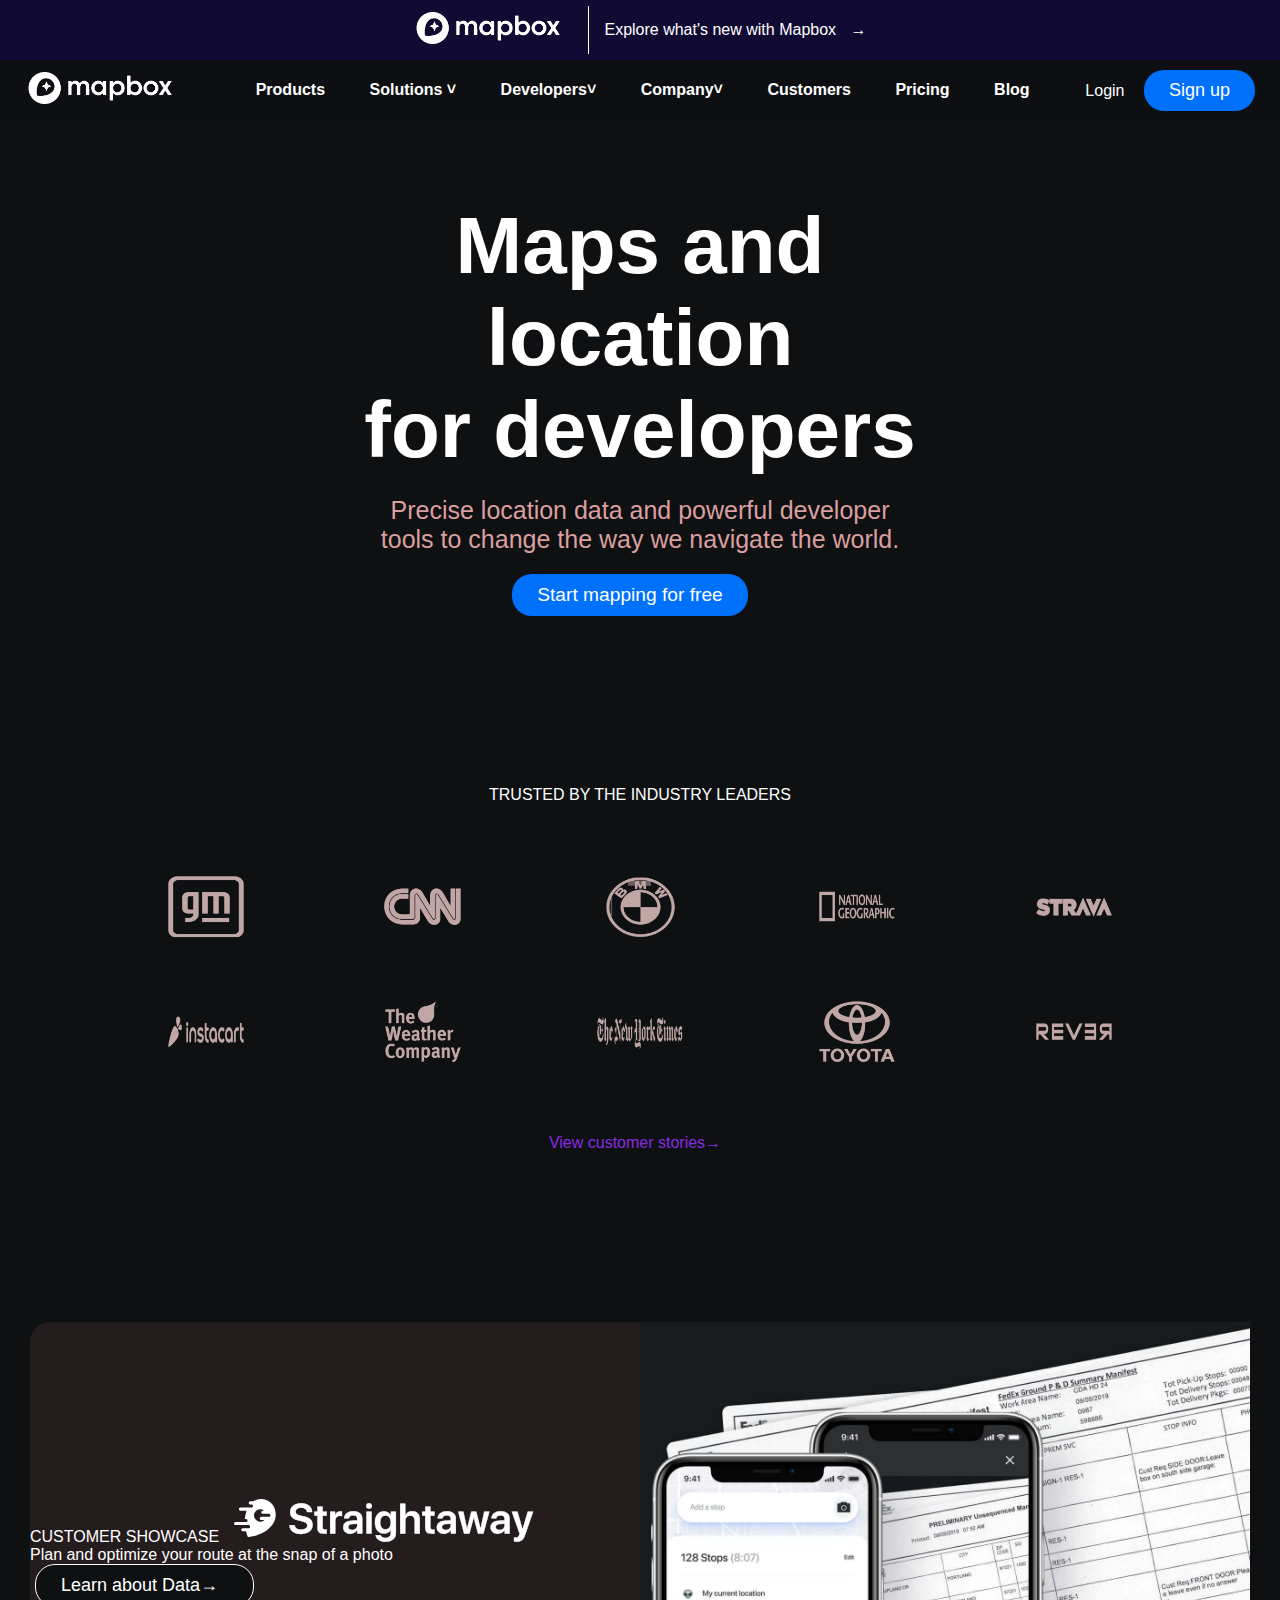
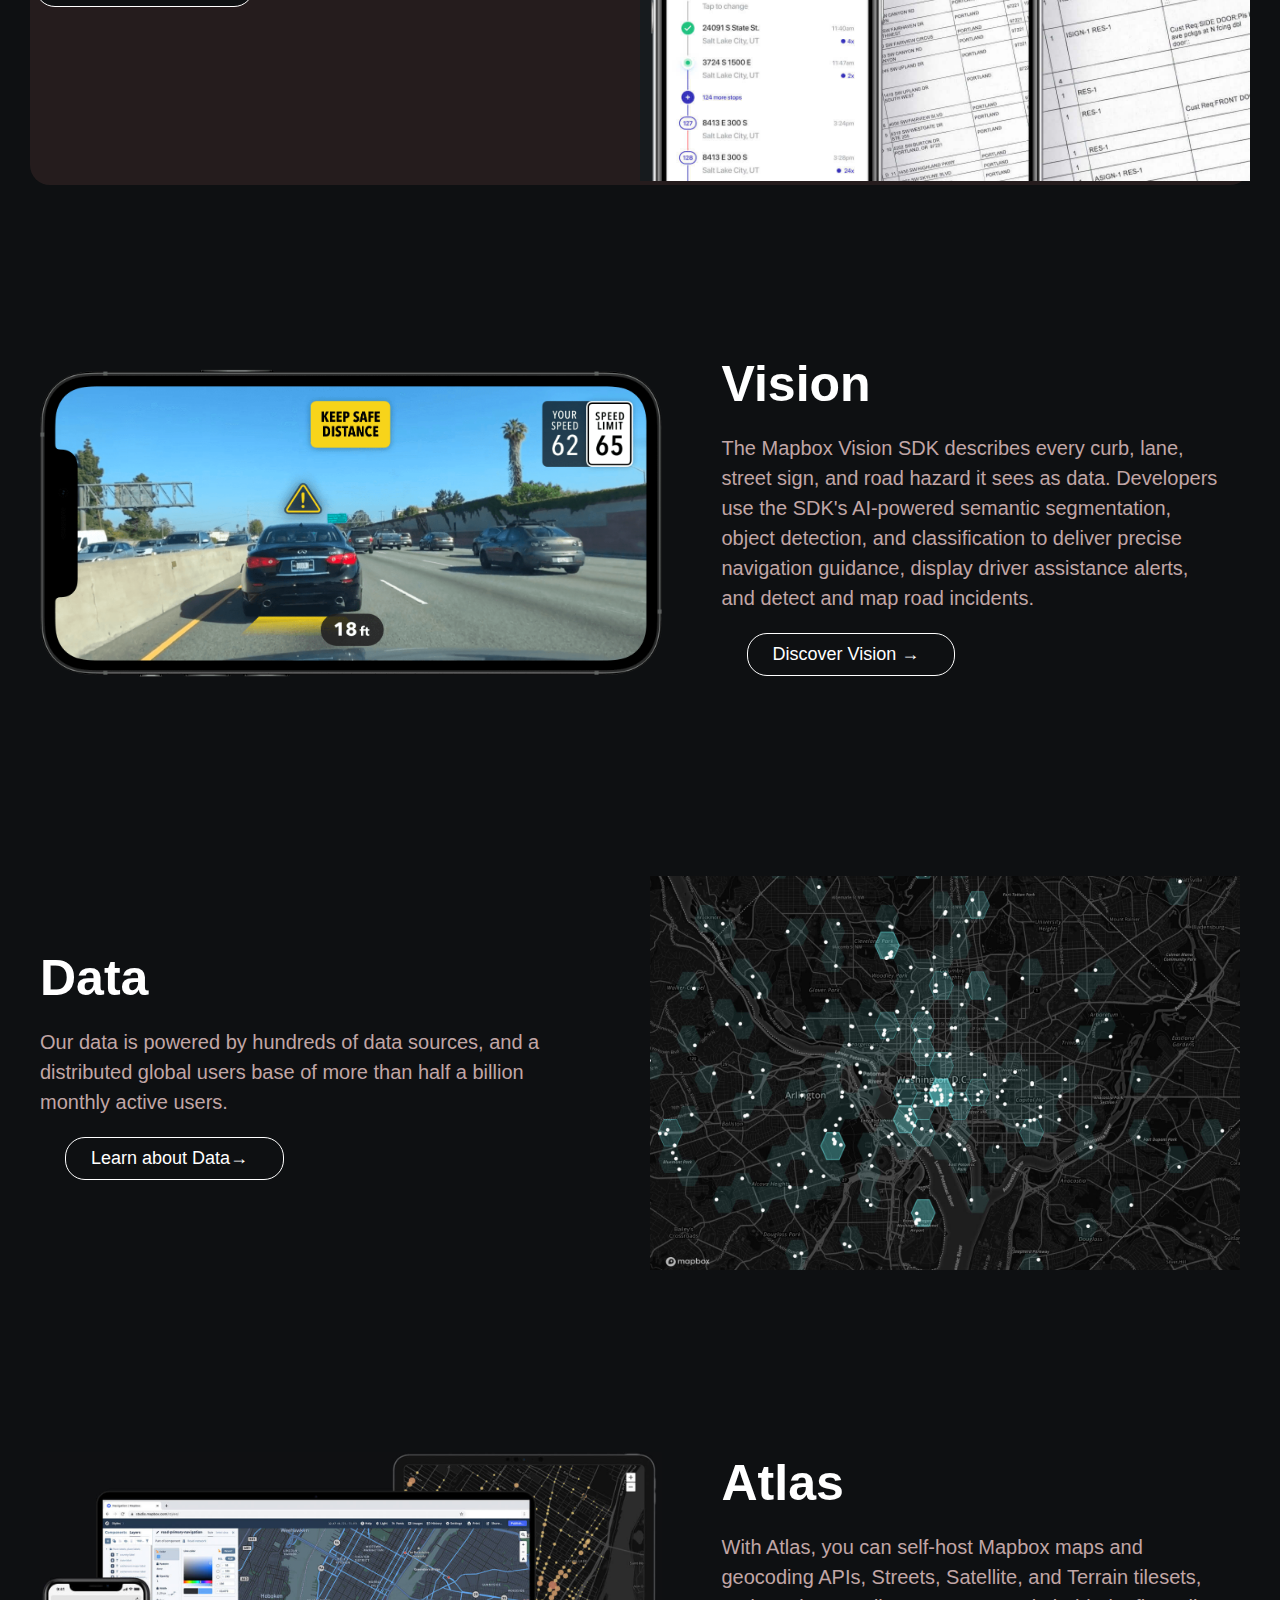
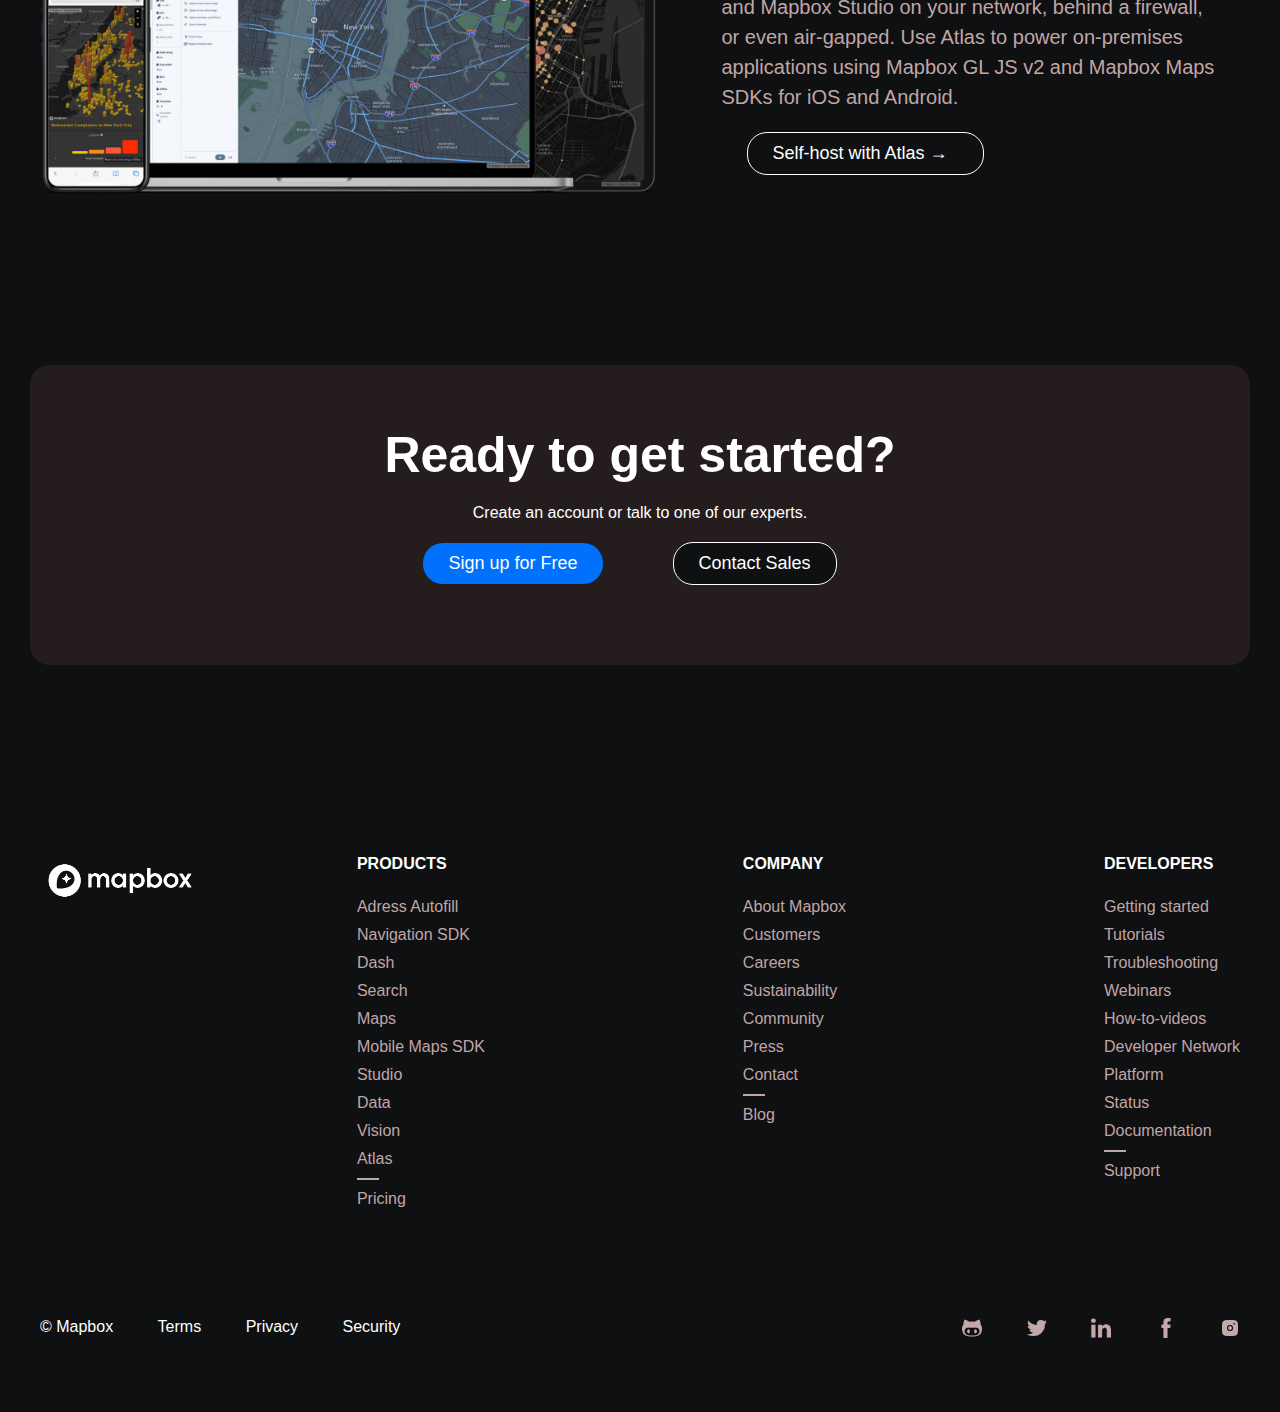
==== index.html @ 8f25eb0f "Phase initial" ====
<!DOCTYPE html>
<html lang="en">

<head>
    <meta charset="UTF-8">
    <meta http-equiv="X-UA-Compatible" content="IE=edge">
    <meta name="viewport" content="width=device-width, initial-scale=1.0">

    <link rel="stylesheet" href="css/style.css">
    <title>Document</title>
</head>

<body>
    <header class="entetes">
        <nav class="entete1">
            <div>
                <img src="images/logo.png" alt="">
            </div>
            <div>
                <p class="text-entete">Explore what's new with Mapbox <span>→</span></p>
            </div>
        </nav>
        <nav class="entete2">
            <div><img src="images/logo.png" alt=""></div>
            <div>
                <ul class="menusnav">
                    <li class="menunav">
                        <a href="#">Products</a>
                    </li>
                    <li class="menunav">
                        <a href="#">Solutions <span class="fleche">˅</span></a>
                        <ul class="menuderoulant">
                            <li>Logistics</li>
                            <li>Automotive</li>
                            <li>Outdoors</li>
                            <li>Retail</li>
                            <li>Travel</li>
                            <li>Fleet Management</li>
                            <li>Business intelligence</li>
                            <li>Real estate</li>

                        </ul>


                    </li>
                    <li class="menunav">
                        <a href="#">Developers<span class="fleche">˅</span></a>
                        <ul class="menuderoulant">

                            <li>Documentation</li>
                            <li>Webinars</li>
                            <li>How-to-videos</li>
                            <li>Developer Network</li>
                            <li>Support</li>

                        </ul>
                    </li>
                    <li class="menunav">
                        <a href="#">Company<span class="fleche">˅</span></a>
                        <ul class="menuderoulant">


                            <li>About Mapbox</li>
                            <li>Careers</li>
                            <li>Sustainability</li>
                            <li>Community</li>
                            <li>Education</li>
                            <li>Press</li>
                            <li>Contact</li>

                        </ul>
                    </li>
                    <li class="menunav">
                        <a href="#">Customers</a>
                    </li>
                    <li class="menunav">
                        <a href="#">Pricing</a>
                    </li>
                    <li class="menunav">
                        <a href="#">Blog</a>
                    </li>
                </ul>
            </div>
            <div class="bouton">
                <span>Login</span>
                <button>Sign up</button>
            </div>
        </nav>
    </header>

    <section class="message-far">

        <div>
            <h1>Maps and location</h1>
            <h1>for developers</h1>
        </div>
        <div>
            <p>Precise location data and powerful developer</p>
            <p>tools to change the way we navigate the world.</p>
        </div>

        <div class="bouton">
            <button>Start mapping for free</button>
        </div>



    </section>

    <section class="secPartenaire">
        <div class="pPartenaire1">
            <p>TRUSTED BY THE INDUSTRY LEADERS</p>
        </div>
        <div class="partenaire">
            <div>
                <img src="images/gm.png" alt="" srcset="">
            </div>
            <div>
                <img src="images/cnn.png" alt="" srcset="">
            </div>
            <div>
                <img src="images/bmw.png" alt="" srcset="">
            </div>
            <div>
                <img src="images/nationalGeographic.png" alt="" srcset="">
            </div>
            <div>
                <img src="images/strava.png" alt="" srcset="">
            </div>
            <div>
                <img src="images/instacart.png" alt="" srcset="">
            </div>
            <div>
                <img src="images/theWeatherCompany.png" alt="" srcset="">
            </div>
            <div>
                <img src="images/theNewYorkTimes.png" alt="" srcset="">
            </div>
            <div>
                <img src="images/toyota.png" alt="" srcset="">
            </div>
            <div>
                <img src="images/rever.png" alt="" srcset="">
            </div>
        </div>
        <div class="pPartenaire2">
            <p>View customer stories<span>→</span></p>
        </div>
    </section>

    <section class="straightaway">
        <div>
            <span>CUSTOMER SHOWCASE</span>
            <img class="logoSt" src="images/straigtawayLogo.svg" alt="">
            <p>Plan and optimize your route at the snap of a photo</p>
            <div class="boutonNoire">
                <button>Learn about Data<span>→</span></button>
            </div>
        </div>
        <div>
            <img src="images/straightaway.jpeg" alt="">
        </div>
    </section>

    <section class="vision">
        <div class="vision1">
            <img src="images/vision.png" alt="">
        </div>
        <div class="vision2">
            <h2>Vision</h2>
            <p>The Mapbox Vision SDK describes every curb, lane, street sign, and road hazard it sees as data. Developers use the SDK's AI-powered semantic segmentation, object detection, and classification to deliver precise navigation guidance, display
                driver assistance alerts, and detect and map road incidents.</p>
            <div class="boutonNoire">
                <button>Discover Vision <span>→</span></button>
            </div>

        </div>
    </section>

    <section class="data">
        <div class="data1">
            <h2>Data</h2>
            <p>Our data is powered by hundreds of data sources, and a distributed global users base of more than half a billion monthly active users.</p>
            <div class="boutonNoire">
                <button>Learn about Data<span>→</span></button>
            </div>

        </div>
        <div class="data2">
            <img src="images/data.jpeg" alt="">
        </div>

    </section>

    <section class="atlas">
        <div class="atlas1">
            <img src="images/atlas.jpeg" alt="">
        </div>
        <div class="atlas2">
            <h2>Atlas</h2>
            <p>With Atlas, you can self-host Mapbox maps and geocoding APIs, Streets, Satellite, and Terrain tilesets, and Mapbox Studio on your network, behind a firewall, or even air-gapped. Use Atlas to power on-premises applications using Mapbox GL JS
                v2 and Mapbox Maps SDKs for iOS and Android.</p>
            <div class="boutonNoire">
                <button>Self-host with Atlas <span>→</span></button>
            </div>

        </div>
    </section>

    <section class="beforeFooter">
        <div class="beforeFooterPrincipal">
            <div class="bfp1">
                <h2>Ready to get started?</h2>
                <p>Create an account or talk to one of our experts.</p>
            </div>
            <div class="bfp2">
                <div class="btn1">
                    <button>Sign up for Free</button>
                </div>
                <div class="boutonNoire">
                    <button>Contact Sales</button>
                </div>

            </div>

        </div>
    </section>
    <footer>
        <section class="menufoot">
            <div class="image"><img src="images/logo.png" alt=""></div>
            <div class="menu">
                <div>
                    <p>PRODUCTS</p>
                    <ul>
                        <li>Adress Autofill</li>
                        <li>Navigation SDK</li>
                        <li>Dash</li>
                        <li>Search</li>
                        <li>Maps</li>
                        <li>Mobile Maps SDK</li>
                        <li>Studio</li>
                        <li>Data</li>
                        <li>Vision</li>
                        <li>Atlas</li>
                        <li>
                            <hr>
                        </li>
                        <li>Pricing</li>
                    </ul>
                </div>
                <div>
                    <p>COMPANY</p>
                    <ul>

                        <li>About Mapbox</li>
                        <li>Customers</li>
                        <li>Careers</li>
                        <li>Sustainability</li>
                        <li>Community</li>
                        <li>Press</li>
                        <li>Contact</li>
                        <li>
                            <hr>
                        </li>
                        <li>Blog</li>
                    </ul>
                </div>
                <div>
                    <p>DEVELOPERS</p>
                    <ul>

                        <li>Getting started</li>
                        <li>Tutorials</li>
                        <li>Troubleshooting</li>
                        <li>Webinars</li>
                        <li>How-to-videos</li>
                        <li>Developer Network</li>
                        <li>Platform</li>
                        <li>Status</li>
                        <li>Documentation</li>
                        <li>
                            <hr>
                        </li>
                        <li>Support</li>

                    </ul>
                </div>
            </div>

        </section>
        <section class="copyright-reseau">
            <div>
                <ul>
                    <li>© Mapbox</li>
                    <li class="lien">Terms</li>
                    <li class="lien">Privacy</li>
                    <li class="lien">Security</li>
                </ul>
            </div>
            <div>
                <ul>
                    <li><img src="images/github.png" alt=""></li>
                    <li><img src="images/twitter.png" alt=""></li>
                    <li><img src="images/linkedin.png" alt=""></li>
                    <li><img src="images/facebook.png" alt=""></li>
                    <li><img src="images/instagram.png" alt=""></li>
                </ul>
            </div>
        </section>
    </footer>




    <script src="js/jscript.js"></script>
</body>

</html>
---- css/style.css ----
* {
        margin: 0;
        padding: 0;
        font-family: 'Trebuchet MS', 'Lucida Sans Unicode', 'Lucida Grande', 'Lucida Sans', Arial, sans-serif;
    }
    
    nav {
        height: 60px;
    }
    
    body {
        background-color: #0e1012;
    }
    
    .entete1 {
        background-color: #120A46a4;
        display: flex;
        align-items: center;
        justify-content: center;
    }
    
    .entete2 {
        display: flex;
        justify-content: space-between;
        align-items: center;
        background-color: #0e1012a4;
    }
    
    img {
        width: 200px;
    }
    
    .text-entete {
        color: white;
        border-left: 1px solid white;
        padding: 15px;
        font-family: Arial;
    }
    
    .entete1:hover span {
        margin-left: 10px;
    }
    
    ul {
        color: white;
        position: relative;
    }
    
    .menunav,
    .copyright-reseau li {
        display: inline-block;
        margin: 0 20px;
    }
    
    .menunav span {
        margin: 0px;
        padding: 0px;
    }
    
    .menuderoulant,
    .span2 {
        display: none;
    }
    
    .menusnav :hover .menuderoulant {
        display: block;
        flex-direction: column;
        position: absolute;
        list-style: none;
        background-color: rgb(39, 34, 34);
        padding: 30px 30px 20px 30px;
        border-radius: 10px;
        -webkit-border-radius: 10px;
        -moz-border-radius: 10px;
        -ms-border-radius: 10px;
        -o-border-radius: 10px;
    }
    
    .menuderoulant li {
        margin-bottom: 10px;
        font-weight: bold;
    }
    
    .menusnav :hover .fleche {
        transform: rotate(180deg);
        -webkit-transform: rotate(180deg);
        -moz-transform: rotate(180deg);
        -ms-transform: rotate(180deg);
        -o-transform: rotate(180deg);
        display: inline-block;
    }
    
    .fleche {
        transition: all 0.2s ease-in-out;
        -webkit-transition: all 0.2s ease-in-out;
        -moz-transition: all 0.2s ease-in-out;
        -ms-transition: all 0.2s ease-in-out;
        -o-transition: all 0.2s ease-in-out;
    }
    
    .menuderoulant :hover,
    .menu ul :hover,
    .copyright-reseau ul :hover {
        color: #8a2be2;
    }
    
    li a {
        color: white;
        text-decoration: none;
        font-weight: bolder;
    }
    
    span {
        color: white;
        margin-right: 10px;
    }
    
    button {
        margin: 0 25px 0 5px;
        padding: 10px 13px;
        border-radius: 15px;
        -webkit-border-radius: 20px;
        -moz-border-radius: 15px;
        -ms-border-radius: 15px;
        -o-border-radius: 15px;
        background-color: #0071FC;
        color: white;
        border: #0e1012 0px;
    }
    
    .bouton :hover,
    .btn1 :hover {
        background-color: #3e91f7;
        transition-duration: 0.5s;
    }
    
    .sticky {
        position: fixed;
        top: 0;
        width: 100%;
    }
    
    h1,
    p {
        color: white;
    }
    
    .message-far {
        width: 700px;
        margin: auto;
        margin-top: 80px;
    }
    
    .message-far div {
        text-align: center;
        margin-top: 20px;
    }
    
    .message-far h1 {
        font-size: 80px;
    }
    
    .message-far p {
        font-size: 25px;
        margin: 0px;
        padding: 0px;
        color: rgb(219, 159, 159);
    }
    
    .message-far button {
        font-size: larger;
    }
    
    .menufoot li {
        display: list-item;
        list-style: none;
    }
    
    .copyright-reseau {
        display: flex;
        justify-content: space-between;
    }
    
    .copyright-reseau img {
        width: 20px;
    }
    
    .menufoot {
        display: flex;
        width: 100%;
    }
    
    .menufoot .image {
        width: 30%;
    }
    
    .menufoot .menu {
        display: flex;
        width: 100%;
        justify-content: space-between;
    }
    
    footer section {
        margin: 50px 0px;
    }
    
    section div {
        margin: 20px;
    }
    
    .menu ul {
        color: rgb(193, 166, 166);
    }
    
    .menu li {
        margin-top: 10px;
    }
    
    section {
        margin: 150px 30px;
    }
    
    .menu p {
        font-weight: bold;
        margin-bottom: 25px;
    }
    
    hr {
        width: 20px;
        border: 1px solid;
        color: rgb(193, 166, 166);
    }
    
    .copyright-reseau ul :hover img {
        filter: invert(20%) sepia(98%) saturate(2882%) hue-rotate(265deg) brightness(89%) contrast(99%);
        -webkit-filter: invert(20%) sepia(98%) saturate(2882%) hue-rotate(265deg) brightness(89%) contrast(99%);
    }
    
    .partenaire img {
        width: 100px;
    }
    
    .partenaire {
        display: flex;
        flex-wrap: wrap;
        justify-content: center;
    }
    
    .partenaire div {
        width: 15%;
        display: flex;
        justify-content: center;
        padding: 0px;
    }
    
    .secPartenaire {
        display: flex;
        flex-direction: column;
    }
    
    .pPartenaire1,
    .pPartenaire2 {
        display: flex;
        justify-content: center;
        align-items: center;
    }
    
    .pPartenaire2 :hover span {
        margin-left: 10px;
    }
    
    .pPartenaire2 p,
    .pPartenaire2 span {
        color: #8a2be2;
    }
    
    .straightaway {
        background-color: rgba(54, 38, 38, 0.568);
        border-radius: 20px;
        -webkit-border-radius: 20px;
        -moz-border-radius: 20px;
        -ms-border-radius: 20px;
        -o-border-radius: 20px;
    }
    
    .beforeFooter,
    .beforeFooter div {
        display: flex;
        flex-direction: column;
        justify-content: center;
        align-items: center;
    }
    
    .beforeFooter .bfp2 {
        flex-direction: row;
    }
    
    button {
        font-size: 18px;
        padding: 10px 25px;
    }
    
    .boutonNoire button {
        border: 1px white solid;
        background-color: #0e1012;
    }
    
    .boutonNoire :hover {
        color: #8a2be2;
        background-color: #120A46a4;
        transition-duration: 0.5s;
    }
    
    .beforeFooter h2,
    .atlas h2,
    .data h2,
    .vision h2 {
        font-size: 50px;
        color: white;
        margin-bottom: 20px;
    }
    
    .beforeFooter {
        background-color: rgba(54, 38, 38, 0.568);
        border-radius: 20px;
        -webkit-border-radius: 20px;
        -moz-border-radius: 20px;
        -ms-border-radius: 20px;
        -o-border-radius: 20px;
        height: 300px;
    }
    
    .bfp1,
    .bfp2 {
        margin: 0px;
    }
    
    .atlas,
    .data,
    .vision,
    .straightaway {
        display: flex;
        align-items: center;
    }
    
    .straightaway div {
        width: 50%;
        height: auto;
        margin: 0px;
    }
    
    .data .data1 {
        width: 50%;
        height: auto;
        margin: 10px;
    }
    
    .data .data2 {
        width: 50%;
        height: auto;
        margin: 10px;
    }
    
    .atlas .atlas1,
    .vision .vision1 {
        width: 55%;
        height: auto;
        margin: 10px;
    }
    
    .atlas .atlas2,
    .vision .vision2 {
        width: 45%;
        height: auto;
        margin-left: 50px;
    }
    
    .atlas div img,
    .data div img,
    .vision div img,
    .straightaway div img {
        width: 100%;
    }
    
    .straightaway div .logoSt {
        width: 300px;
    }
    
    .atlas h2,
    .atlas p,
    .data h2,
    .data p,
    .vision h2,
    .vision p {
        margin-bottom: 20px;
    }
    
    .atlas p,
    .data p,
    .vision p {
        font-size: 20px;
        font-weight: normal;
        width: 500px;
        line-height: 1.5em;
        color: rgb(193, 166, 166);
    }
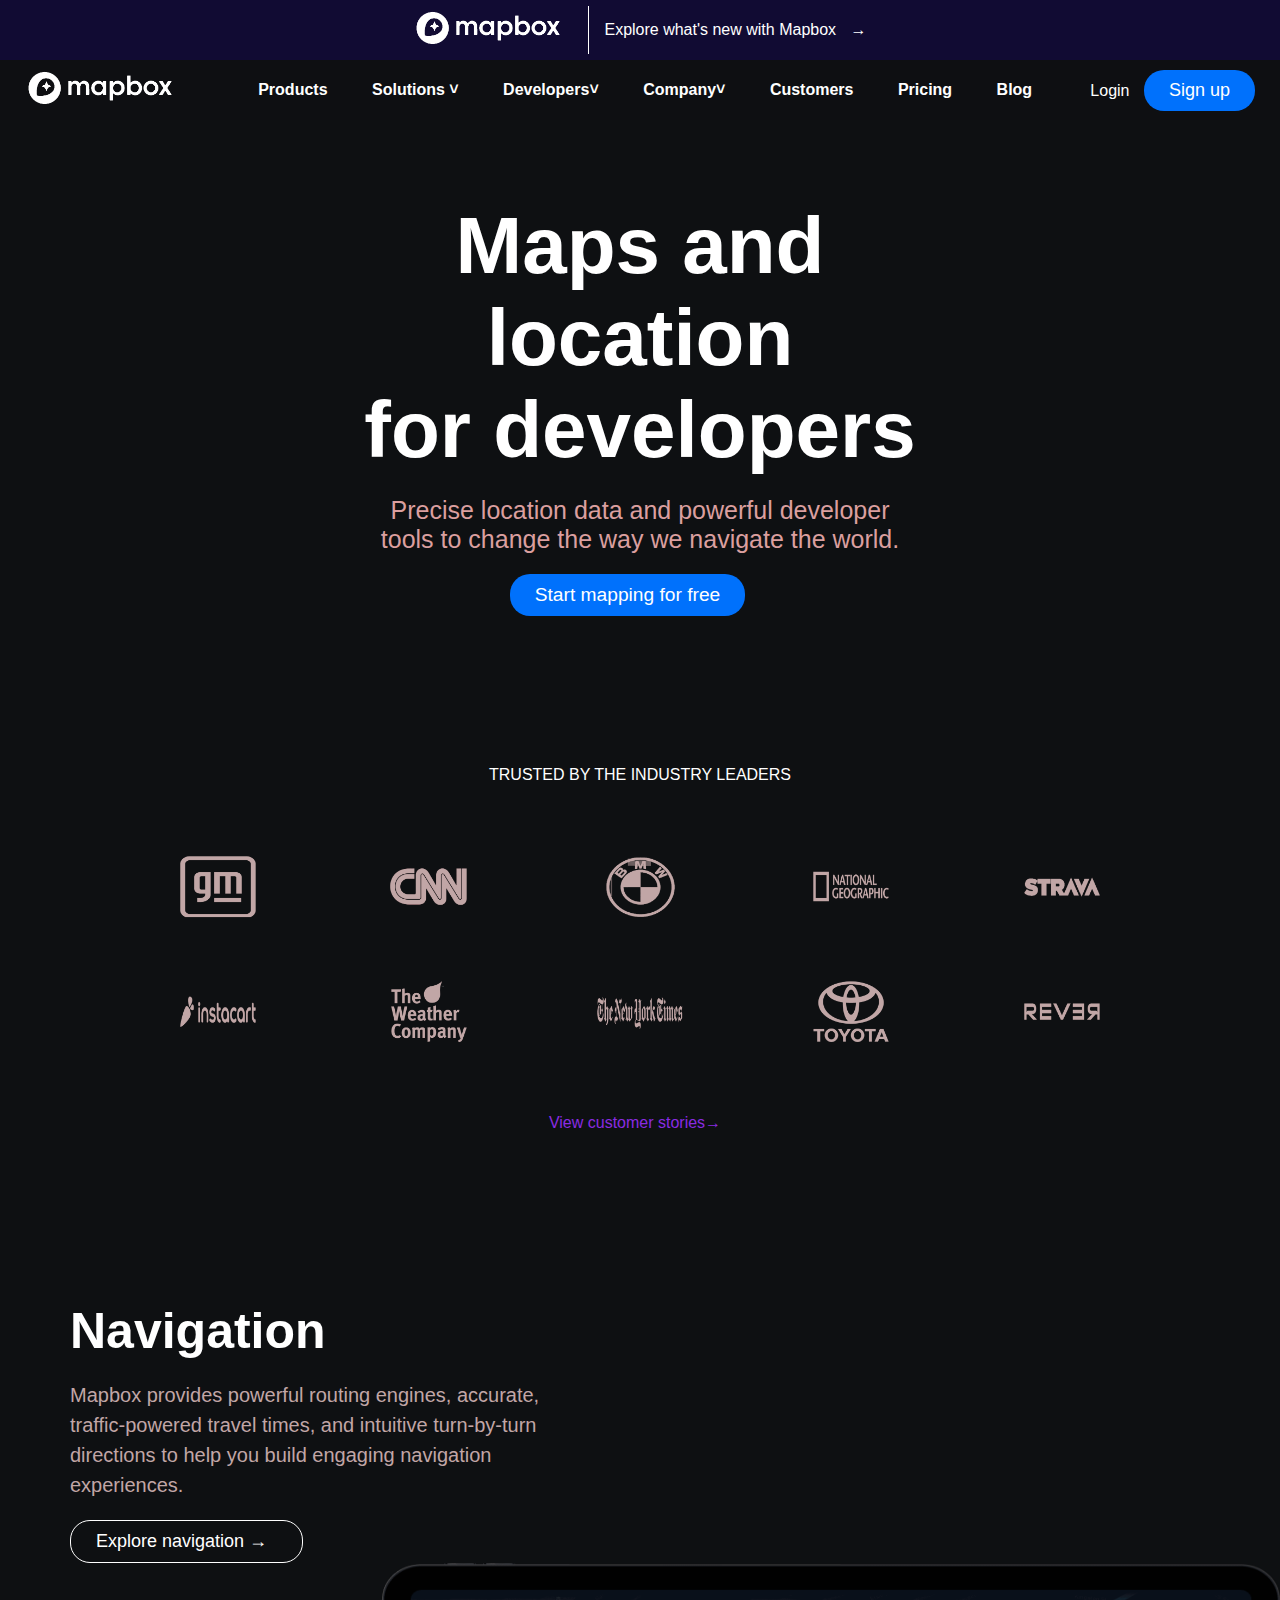
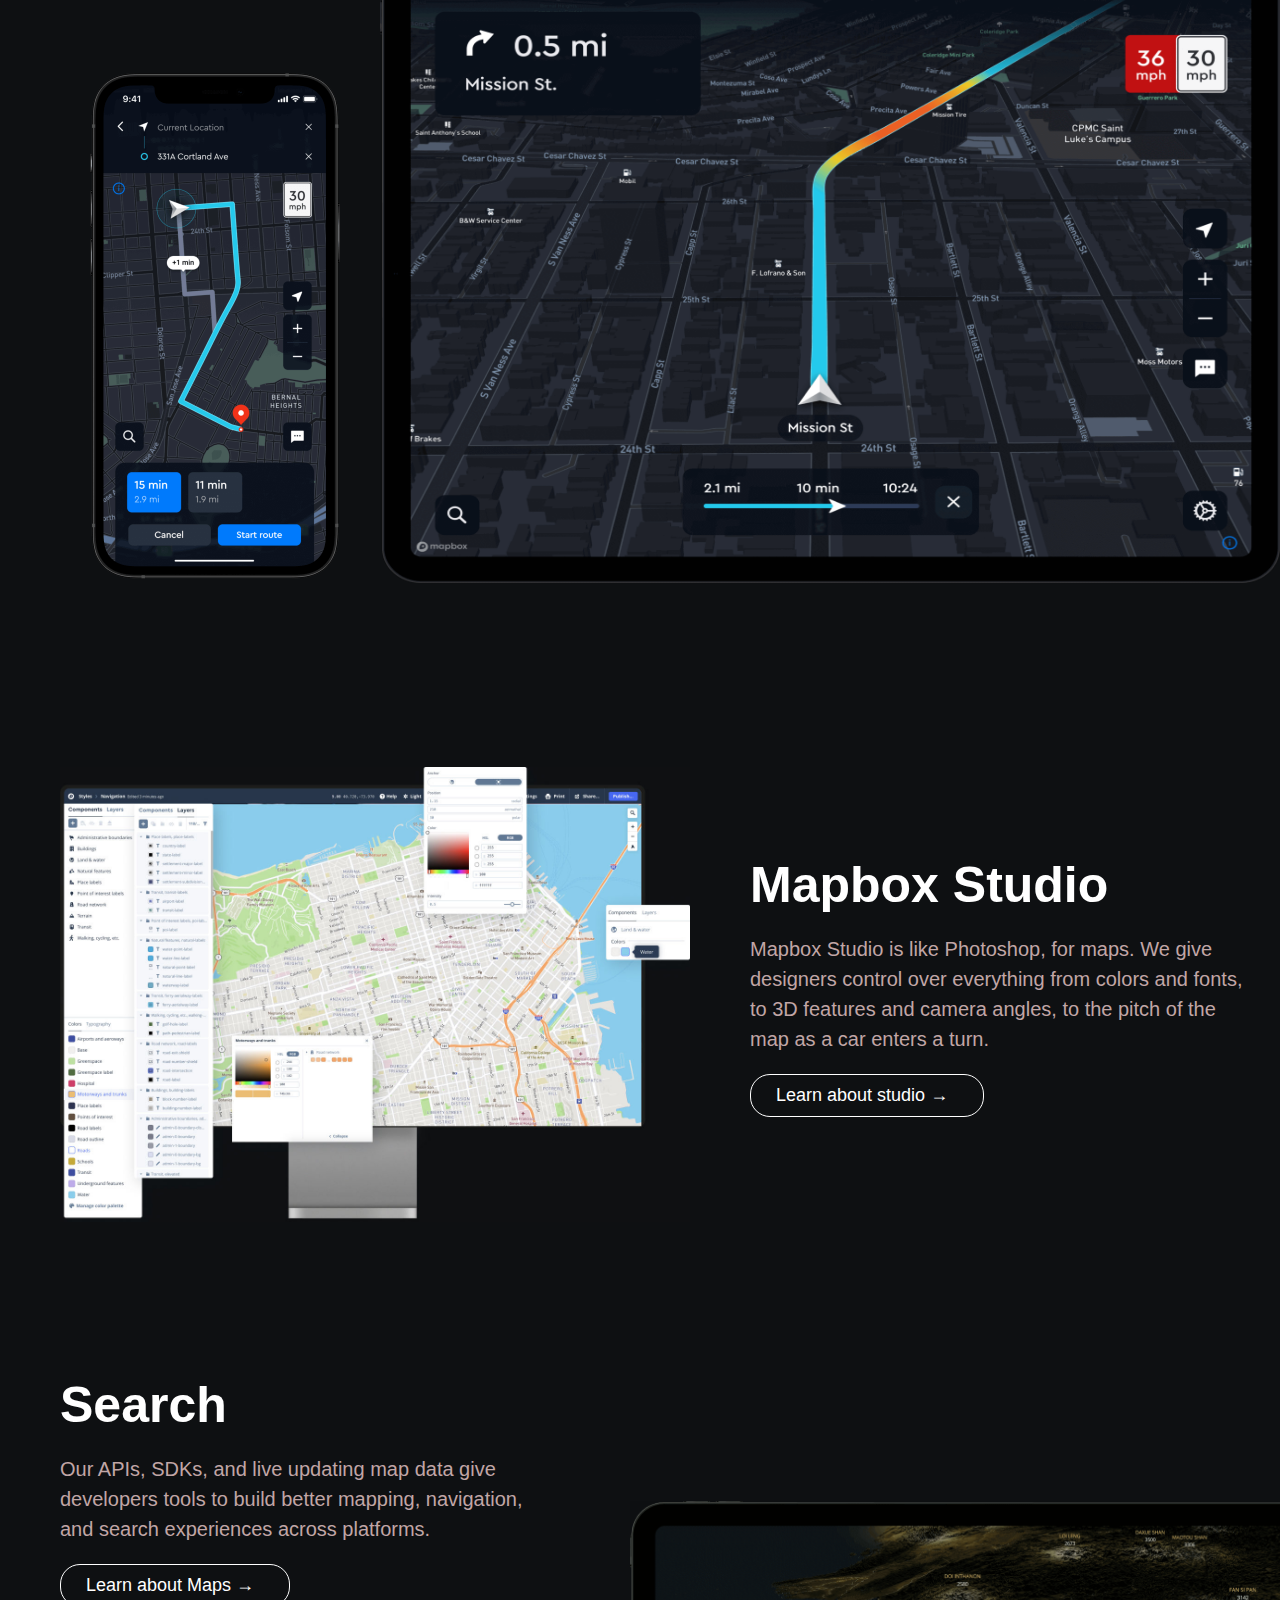
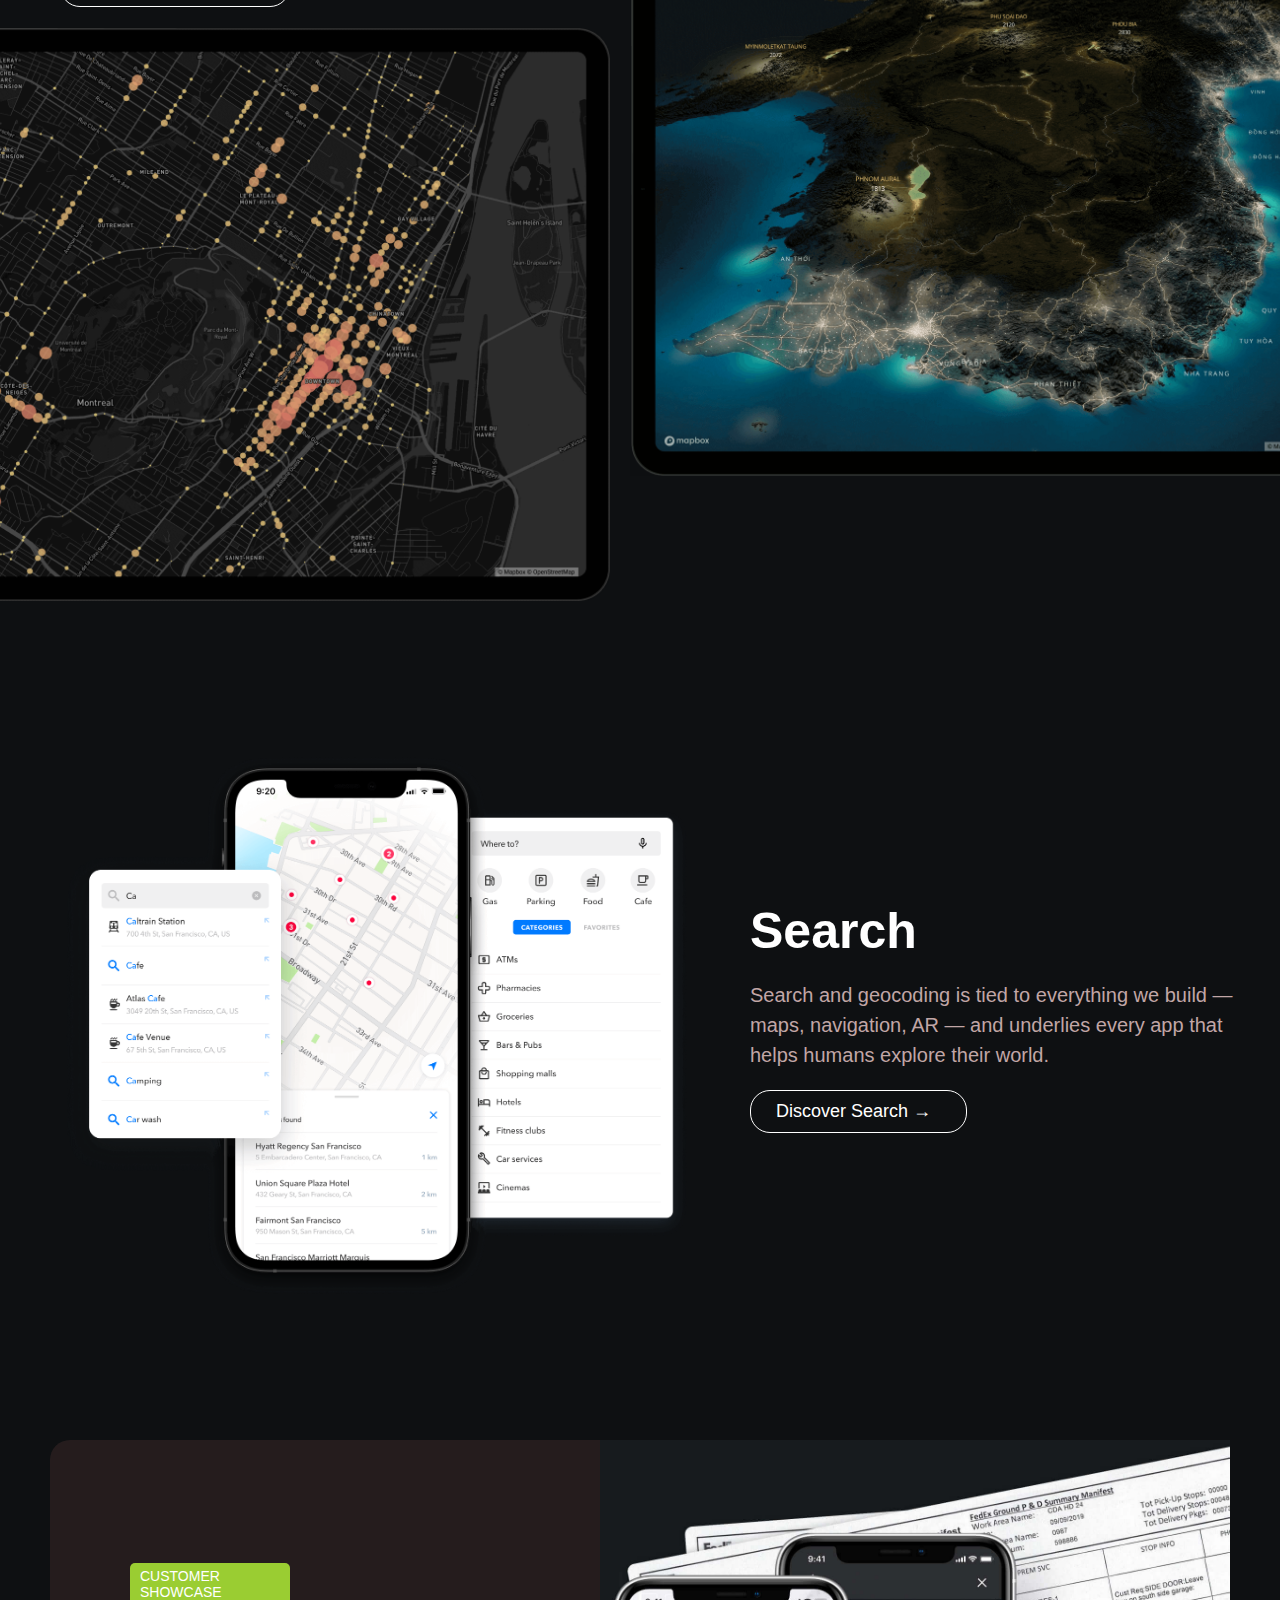
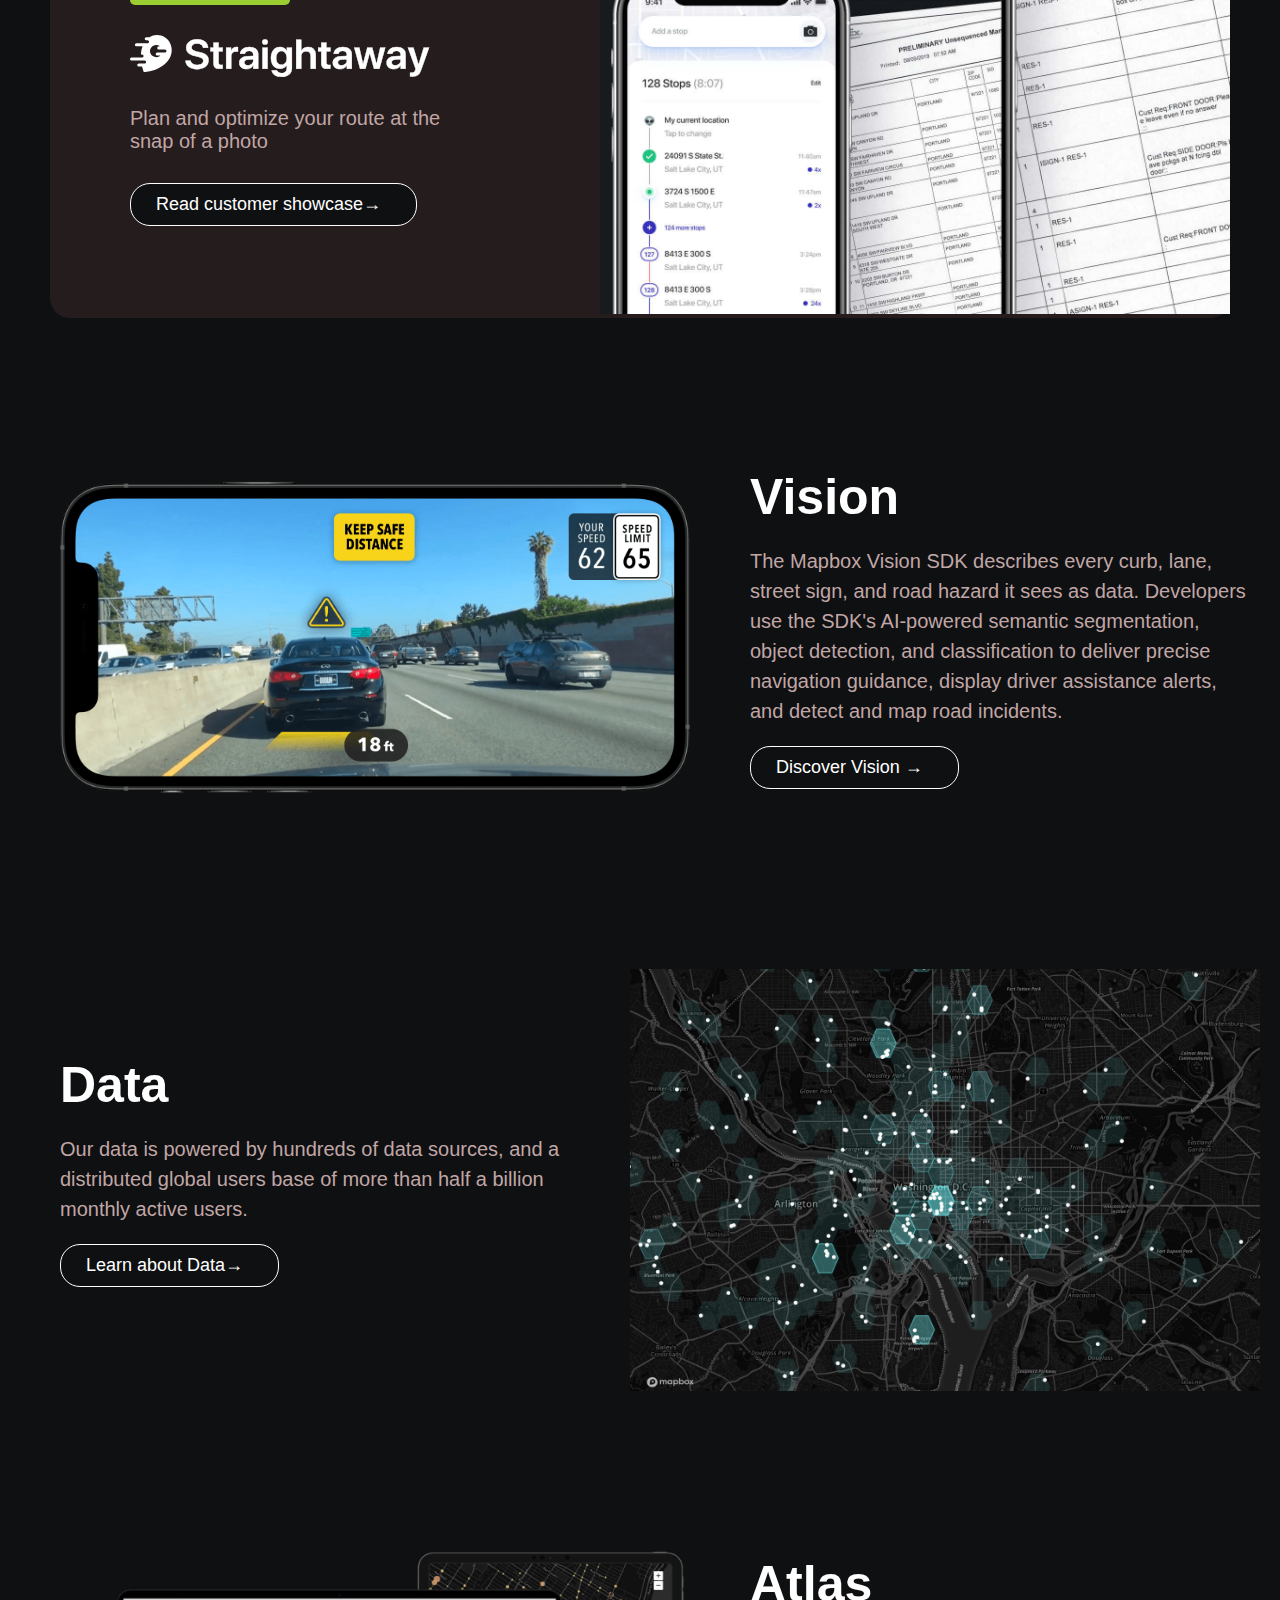
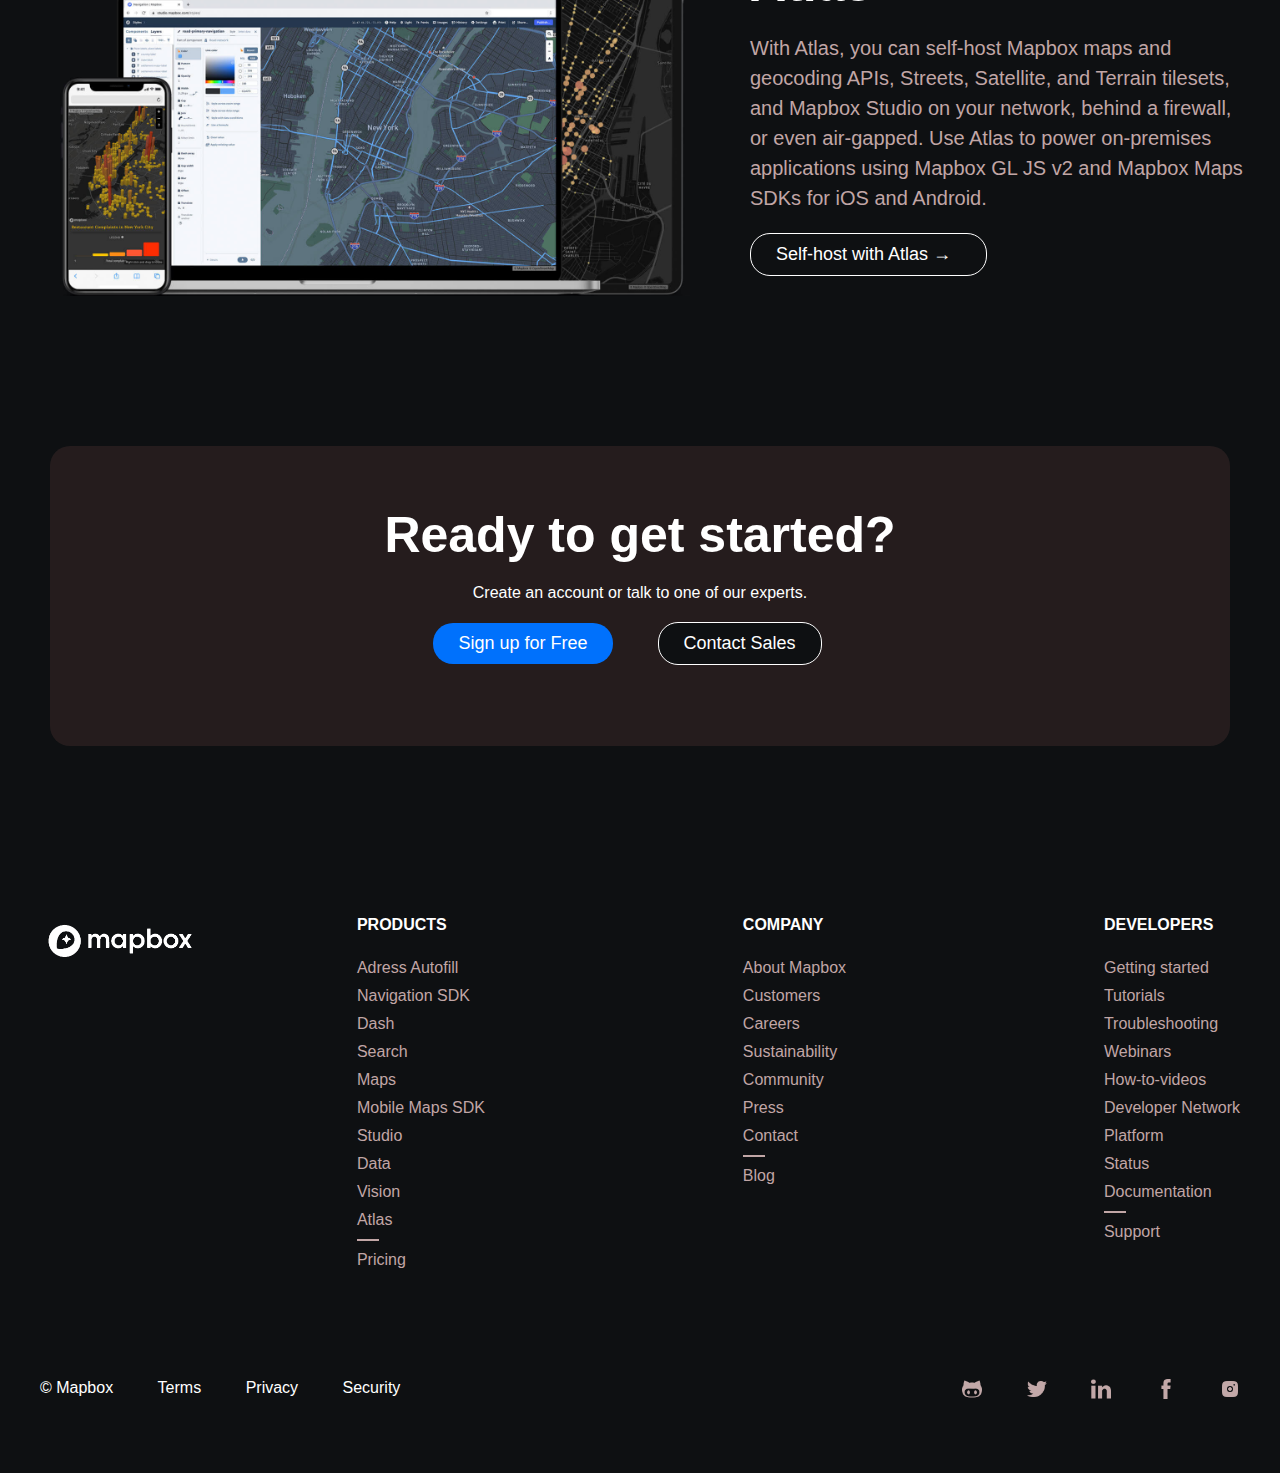
==== commit 045215cd: "Section terminée" ====
--- a/index.html
+++ b/index.html
@@ -148,16 +148,77 @@
         </div>
     </section>
 
+    <section class="navigation">
+        <div class="navigation1">
+            <h2>Navigation</h2>
+            <p>Mapbox provides powerful routing engines, accurate, traffic-powered travel times, and intuitive turn-by-turn directions to help you build engaging navigation experiences.</p>
+            <div class="boutonNoire">
+                <button>Explore navigation <span>→</span></button>
+            </div>
+
+        </div>
+        <div class="navigation2">
+            <div class="image1">
+                <img src="images/navigation2.png" alt="">
+            </div>
+            <div class="image2">
+                <img src="images/navigation3.png" alt="">
+            </div>
+        </div>
+    </section>
+
+    <section class="mapStudio">
+        <div class="mapStudio1">
+            <img src="images/mapStudio.jpeg" alt="">
+        </div>
+        <div class="mapStudio2">
+            <h2>Mapbox Studio</h2>
+            <p>Mapbox Studio is like Photoshop, for maps. We give designers control over everything from colors and fonts, to 3D features and camera angles, to the pitch of the map as a car enters a turn.</p>
+            <div class="boutonNoire">
+                <button>Learn about studio <span>→</span></button>
+            </div>
+
+        </div>
+    </section>
+
+    <section class="maps">
+        <div class="maps1">
+            <h2>Search</h2>
+            <p>Our APIs, SDKs, and live updating map data give developers tools to build better mapping, navigation, and search experiences across platforms.</p>
+            <div class="boutonNoire">
+                <button>Learn about Maps <span>→</span></button>
+            </div>
+            <img src="images/maps1.png" alt="">
+        </div>
+        <div class="maps2">
+            <img src="images/maps2.png" alt="">
+        </div>
+    </section>
+
+    <section class="search">
+        <div class="search1">
+            <img src="images/search.png" alt="">
+        </div>
+        <div class="search2">
+            <h2>Search</h2>
+            <p>Search and geocoding is tied to everything we build — maps, navigation, AR — and underlies every app that helps humans explore their world.</p>
+            <div class="boutonNoire">
+                <button>Discover Search <span>→</span></button>
+            </div>
+
+        </div>
+    </section>
+
     <section class="straightaway">
-        <div>
-            <span>CUSTOMER SHOWCASE</span>
+        <div class="straightaway1">
+            <span class="spanStraigh">CUSTOMER SHOWCASE</span>
             <img class="logoSt" src="images/straigtawayLogo.svg" alt="">
-            <p>Plan and optimize your route at the snap of a photo</p>
-            <div class="boutonNoire">
-                <button>Learn about Data<span>→</span></button>
-            </div>
-        </div>
-        <div>
+            <p class="pStraigh">Plan and optimize your route at the snap of a photo</p>
+            <div class="boutonNoire">
+                <button>Read customer showcase<span>→</span></button>
+            </div>
+        </div>
+        <div class="straightaway2">
             <img src="images/straightaway.jpeg" alt="">
         </div>
     </section>
--- a/css/style.css
+++ b/css/style.css
@@ -116,7 +116,7 @@
     }
     
     button {
-        margin: 0 25px 0 5px;
+        margin: 0px 25px 0px 0px;
         padding: 10px 13px;
         border-radius: 15px;
         -webkit-border-radius: 20px;
@@ -217,7 +217,7 @@
     }
     
     section {
-        margin: 150px 30px;
+        margin: 130px 50px;
     }
     
     .menu p {
@@ -295,6 +295,11 @@
         flex-direction: row;
     }
     
+    .boutonNoire {
+        margin-left: 0px;
+        padding: 0px;
+    }
+    
     button {
         font-size: 18px;
         padding: 10px 25px;
@@ -314,7 +319,11 @@
     .beforeFooter h2,
     .atlas h2,
     .data h2,
-    .vision h2 {
+    .vision h2,
+    .search h2,
+    .mapStudio h2,
+    .maps h2,
+    .navigation h2 {
         font-size: 50px;
         color: white;
         margin-bottom: 20px;
@@ -338,38 +347,55 @@
     .atlas,
     .data,
     .vision,
-    .straightaway {
+    .straightaway,
+    .search,
+    .mapStudio,
+    .maps {
         display: flex;
         align-items: center;
     }
     
-    .straightaway div {
-        width: 50%;
-        height: auto;
-        margin: 0px;
-    }
-    
-    .data .data1 {
+    .data .data1,
+    .maps .maps1 {
         width: 50%;
         height: auto;
         margin: 10px;
     }
     
-    .data .data2 {
+    .data .data2,
+    .maps .maps2 {
         width: 50%;
         height: auto;
         margin: 10px;
     }
     
     .atlas .atlas1,
-    .vision .vision1 {
+    .vision .vision1,
+    .search .search1,
+    .mapStudio .mapStudio1 {
         width: 55%;
         height: auto;
         margin: 10px;
     }
     
+    .navigation {
+        display: flex;
+        flex-direction: column;
+    }
+    
+    .navigation .navigation2 {
+        display: flex;
+        flex-direction: row;
+    }
+    
+    .image2 {
+        margin-top: -90px;
+    }
+    
     .atlas .atlas2,
-    .vision .vision2 {
+    .vision .vision2,
+    .search .search2,
+    .mapStudio .mapStudio2 {
         width: 45%;
         height: auto;
         margin-left: 50px;
@@ -378,29 +404,97 @@
     .atlas div img,
     .data div img,
     .vision div img,
-    .straightaway div img {
-        width: 100%;
+    .straightaway div img,
+    .search div img,
+    .mapStudio div img {
+        width: 630px;
+    }
+    
+    .maps img {
+        width: 750px;
+    }
+    
+    .maps1 img {
+        margin-left: -200px;
+    }
+    
+    .image1 img {
+        width: 250px;
+    }
+    
+    .image2 img {
+        width: 900px;
+        height: 620px;
+    }
+    
+    .navigation1 {
+        margin-bottom: 50px;
+    }
+    
+    .navigation1 p {
+        display: flexbox;
+    }
+    
+    .navigation3 img {
+        width: 800px;
     }
     
     .straightaway div .logoSt {
         width: 300px;
     }
     
-    .atlas h2,
-    .atlas p,
-    .data h2,
-    .data p,
-    .vision h2,
-    .vision p {
-        margin-bottom: 20px;
-    }
-    
     .atlas p,
     .data p,
-    .vision p {
+    .vision p,
+    .search p,
+    .mapStudio p,
+    .maps p,
+    .navigation p {
         font-size: 20px;
         font-weight: normal;
         width: 500px;
         line-height: 1.5em;
         color: rgb(193, 166, 166);
+        margin-bottom: 20px;
+    }
+    
+    .straightaway .straightaway1 {
+        width: 45%;
+        height: auto;
+        display: flex;
+        flex-direction: column;
+        padding-left: 60px;
+    }
+    
+    .straightaway .straightaway2 {
+        width: 55%;
+        height: auto;
+        margin: 0px;
+    }
+    
+    .straightaway1 .boutonNoire {
+        margin: 0px;
+    }
+    
+    .straightaway1 * {
+        margin-top: 30px;
+    }
+    
+    .spanStraigh {
+        color: white;
+        background-color: yellowgreen;
+        border-radius: 5px;
+        -webkit-border-radius: 5px;
+        -moz-border-radius: 5px;
+        -ms-border-radius: 5px;
+        -o-border-radius: 5px;
+        padding: 5px 10px;
+        width: 140px;
+        font-size: 14px;
+    }
+    
+    .pStraigh {
+        width: 350px;
+        color: rgb(193, 166, 166);
+        font-size: 20px;
     }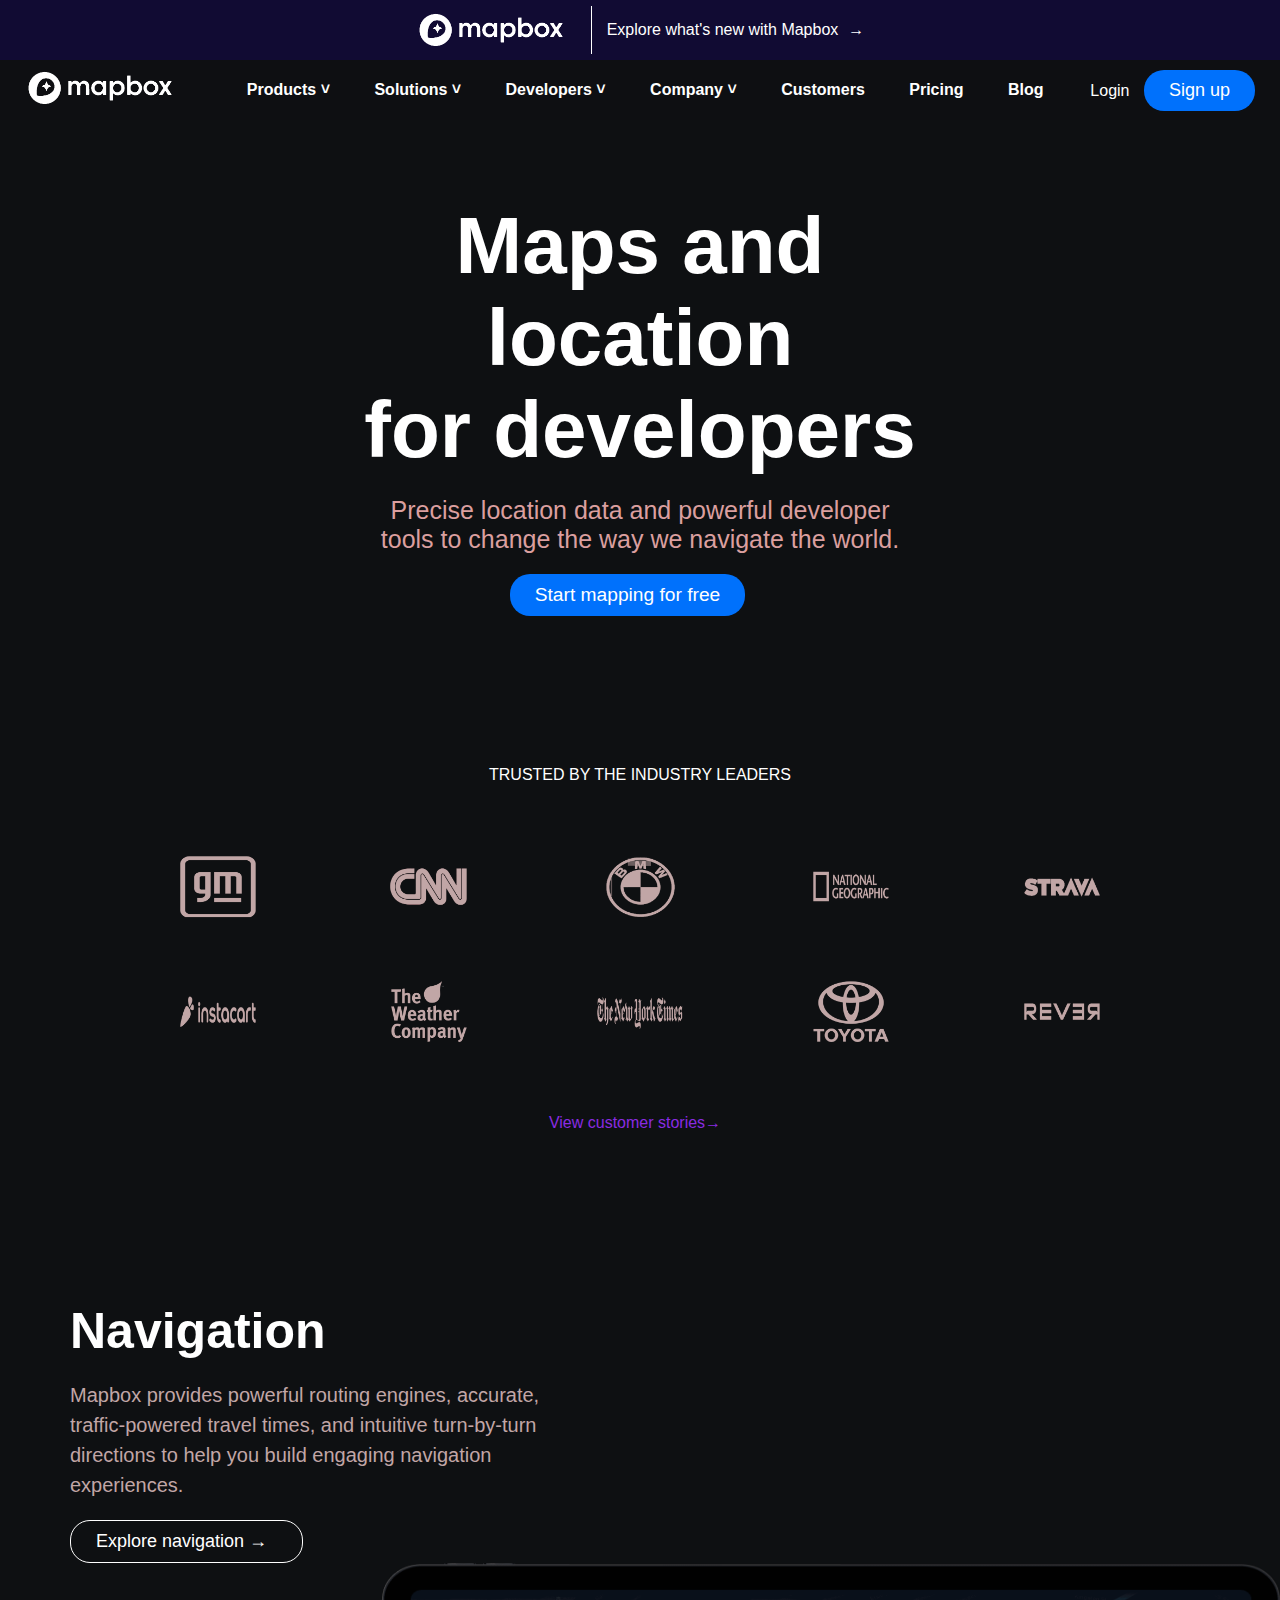
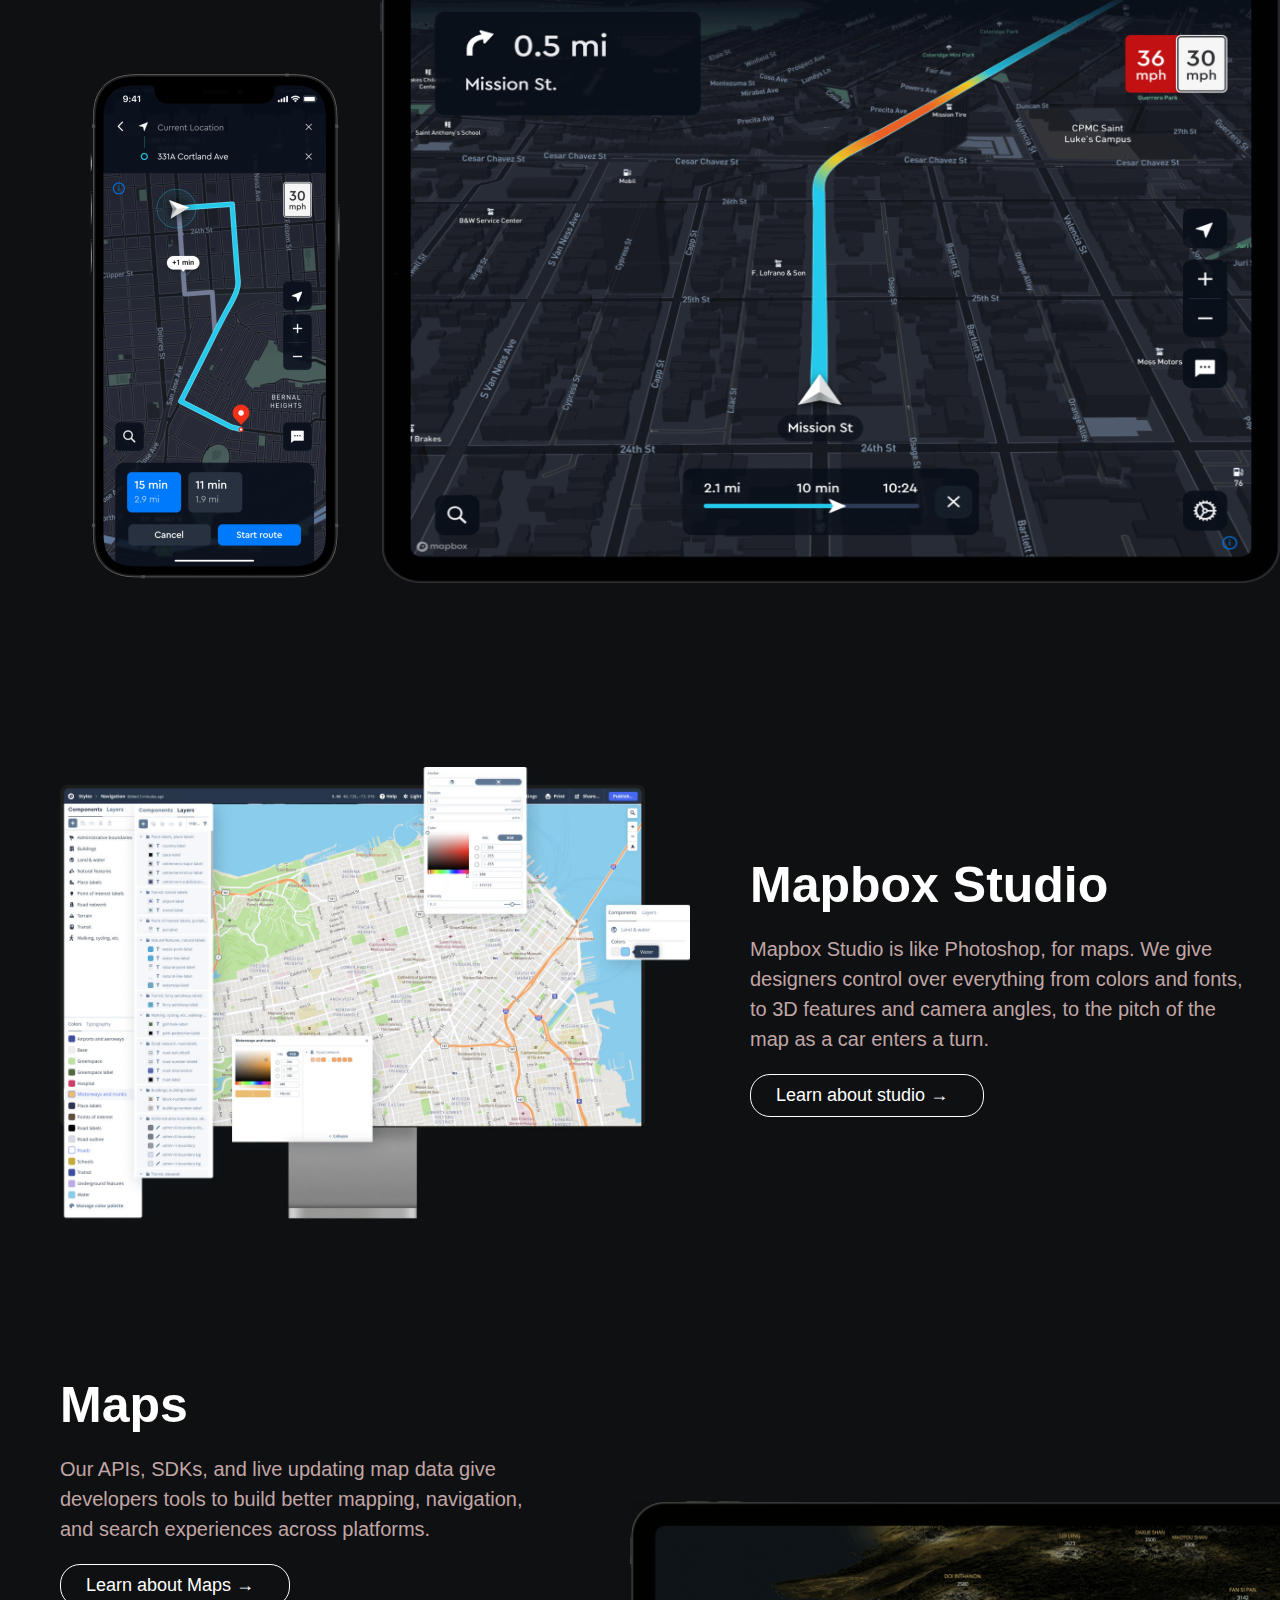
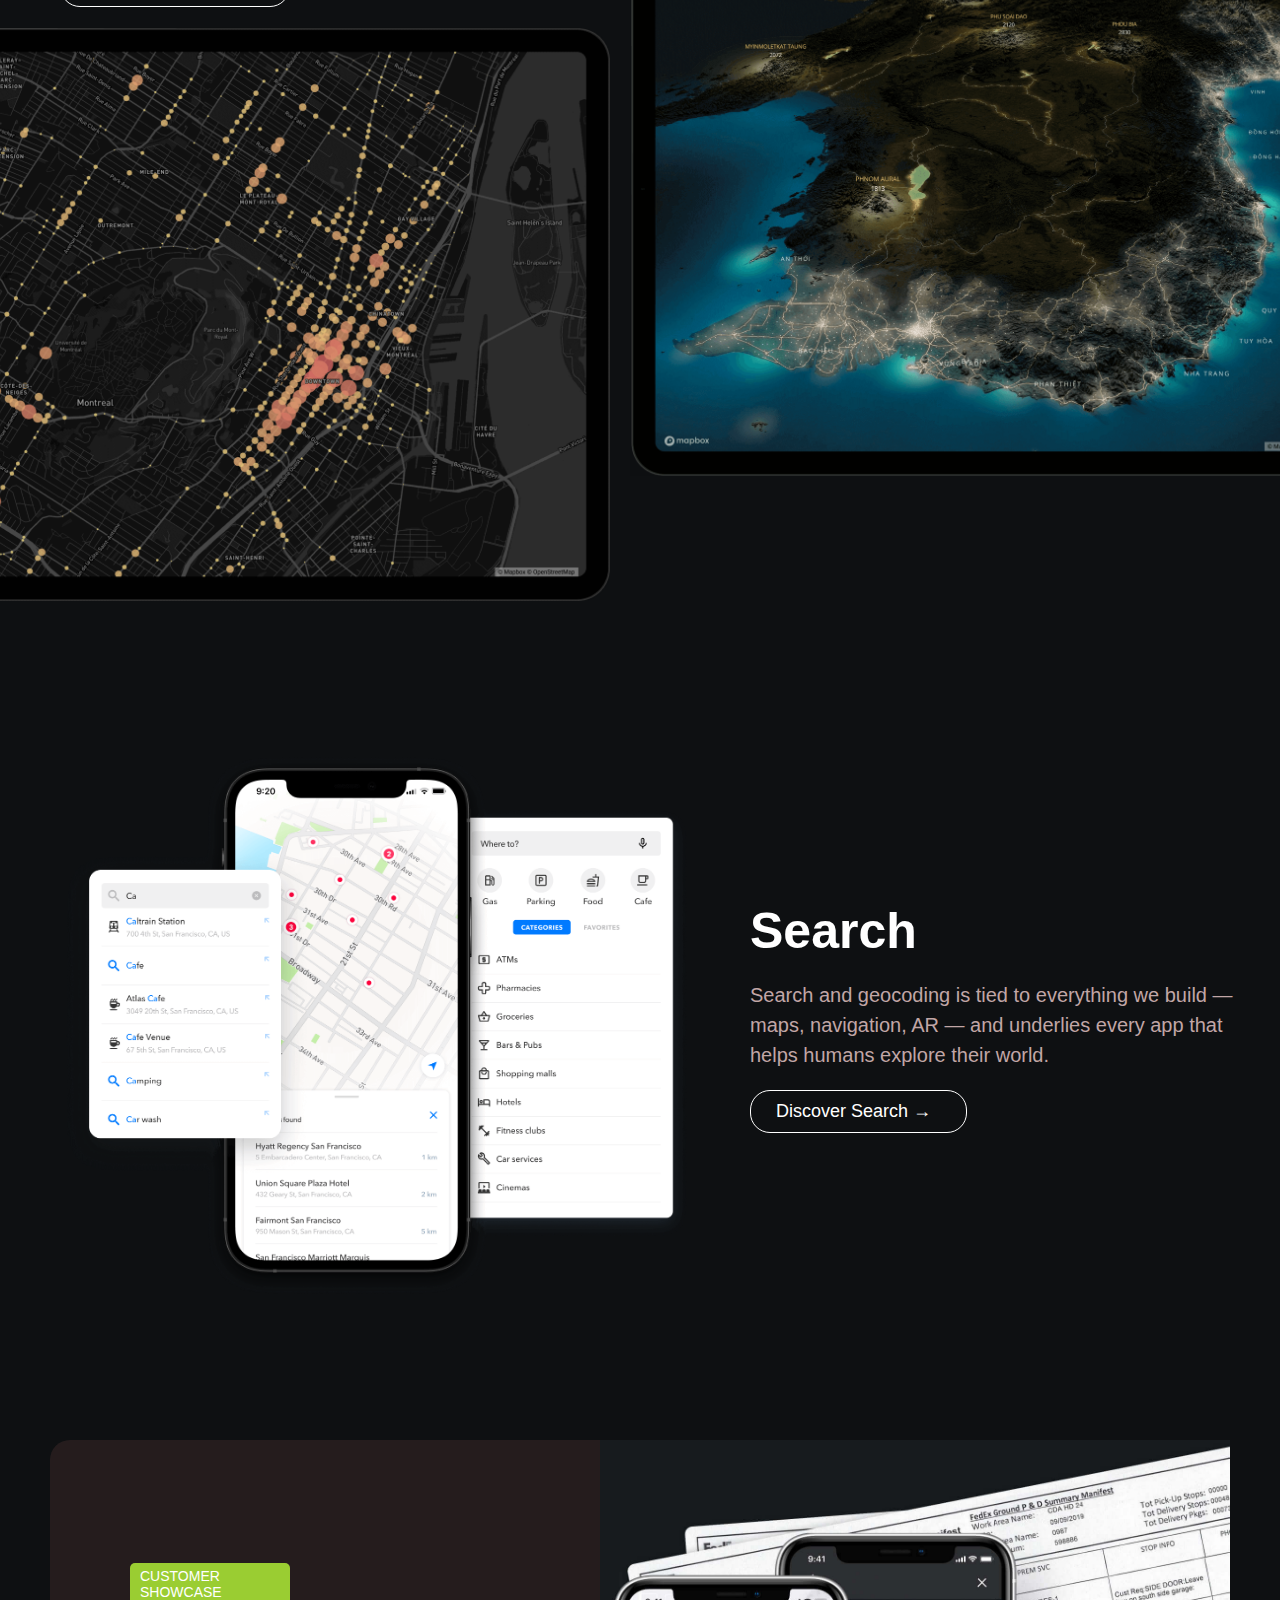
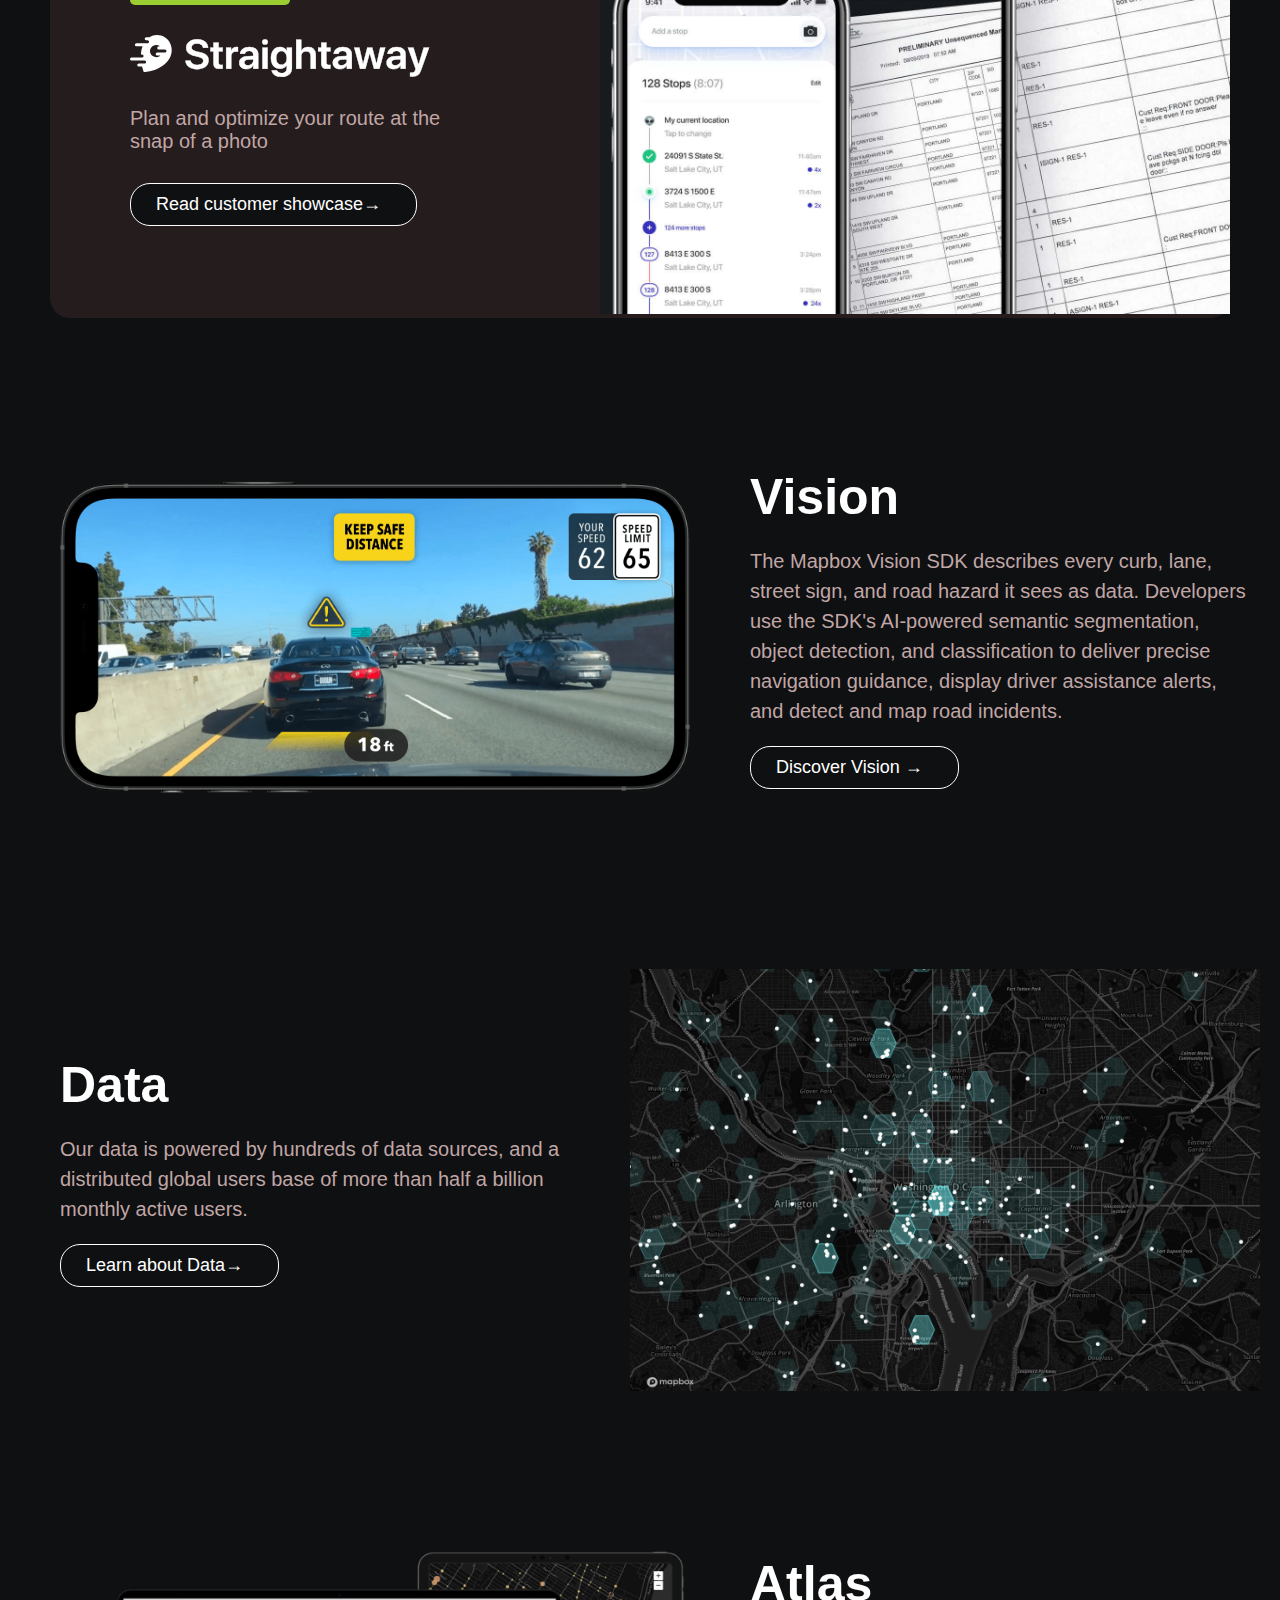
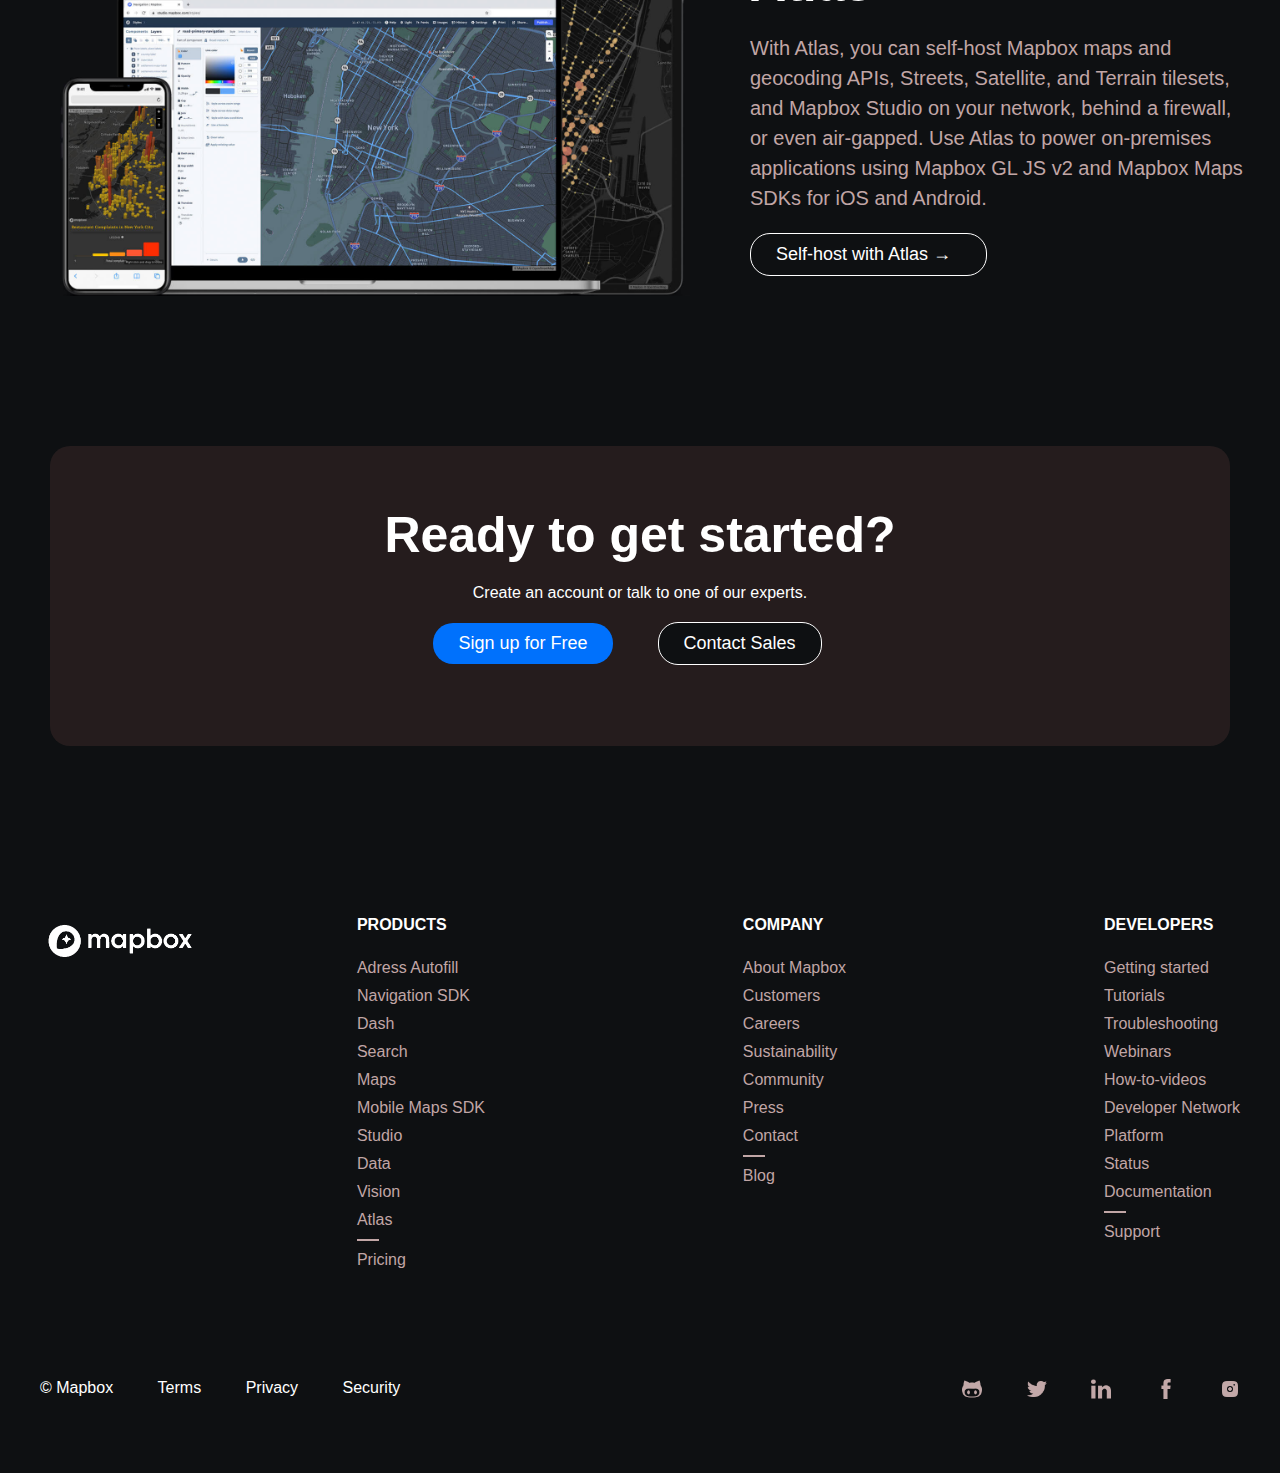
==== commit b50d66b8: "Quelques ajouts" ====
--- a/index.html
+++ b/index.html
@@ -17,7 +17,7 @@
                 <img src="images/logo.png" alt="">
             </div>
             <div>
-                <p class="text-entete">Explore what's new with Mapbox <span>→</span></p>
+                <p class="text-entete">Explore what's new with Mapbox<span class="fletch">→</span></p>
             </div>
         </nav>
         <nav class="entete2">
@@ -25,10 +25,147 @@
             <div>
                 <ul class="menusnav">
                     <li class="menunav">
-                        <a href="#">Products</a>
-                    </li>
-                    <li class="menunav">
-                        <a href="#">Solutions <span class="fleche">˅</span></a>
+                        <a class="menuder" href="#">Products  <span class="fleche">˅</span>
+                        
+                        <div class="prodMenus">
+                            <div class="prodMenu">
+                                <div class="type1"><h3>LOGISTICS</h3></div>
+                                <div class="type1">
+                                    <span class="spanImg"><img src="images/matrix.png" alt=""></span>
+                                    <div>
+                                        <h3>Matrix API<span>new</span></h3>
+                                        <p>Automatically calculate travel distances & ETAs</p>
+                                    </div>
+                                </div>
+
+                                <div class="type1"><h3>NAVIGATIONS</h3></div>
+                                <div class="type1">
+                                    <span class="spanImg"><img src="images/navigation.png" alt=""></span>
+                                    <div>
+                                        <h3>Navigation SDK<span>new</span></h3>
+                                        <p>Turn-by-turn Routing for IOS & Android</p>
+                                    </div>
+                                </div>
+                                <div class="type1">
+                                    <span class="spanImg"><img src="images/navsolution.png" alt=""></span>
+                                    <div>
+                                        <h3>Navigation Solution</h3>
+                                        <p>SDKs, APIs, EV and more</p>
+                                    </div>
+                                </div>
+
+                                <div class="type1"><h3>AUTOMOTIVE</h3></div>
+                                <div class="type1">
+                                    <span class="spanImg"><img src="images/adas.png" alt=""></span>
+                                    <div>
+                                        <h3>ADAS SDK<span>new</span></h3>
+                                        <p>Predict what's ahead on the board</p>
+                                    </div>
+                                </div>
+                                <div class="type1">
+                                    <span class="spanImg"><img src="images/dash.png" alt=""></span>
+                                    <div>
+                                        <h3>Dash</h3>
+                                        <p>Beautiful Maps, live trafic, music and voice for car</p>
+                                    </div>
+                                </div>
+                            </div>
+                            <div class="prodMenu">
+                                <div class="type1"><h3>SEARCH</h3></div>
+                                <div class="type1">
+                                    <span class="spanImg"><img src="images/seach.png" alt=""></span>
+                                    <div>
+                                        <h3>Geocoding<span>new</span></h3>
+                                        <p>Geolocate and Validation addresses</p>
+                                    </div>
+                                </div>
+                                <div class="type1">
+                                    <span class="spanImg"><img src="images/adress.png" alt=""></span>
+                                    <div>
+                                        <h3>Address Autofile</h3>
+                                        <p>Simplify and enhance adress from the fill</p>
+                                    </div>
+                                </div>
+                                <div class="type1">
+                                    <span class="spanImg"><img src="images/seach.png" alt=""></span>
+                                    <div>
+                                        <h3>Search</h3>
+                                        <p>Search point-of-interest, adresses and places</p>
+                                    </div>
+                                </div>
+
+                                <div class="type1"><h3>DATA</h3></div>
+                                <div class="type1">
+                                    <span class="spanImg"><img src="images/trafic.png" alt=""></span>
+                                    <div>
+                                        <h3>Traffic Data<span>new</span></h3>
+                                        <p>Industry-leading data curracy</p>
+                                    </div>
+                                </div>
+                                <div class="type1">
+                                    <span class="spanImg"><img src="images/movement.png" alt=""></span>
+                                    <div>
+                                        <h3>Movement Data</h3>
+                                        <p>Dataset of Population movement</p>
+                                    </div>
+                                </div>
+                                <div class="type1">
+                                    <span class="spanImg"><img src="images/boundarie.png" alt=""></span>
+                                    <div>
+                                        <h3>Boundaries</h3>
+                                        <p>4 million global boundaries</p>
+                                    </div>
+                                </div>
+                            </div>
+                            <div class="prodMenu_suite">
+                                <div class="type1"><h3>MAPS</h3></div>
+                                <div class="type1">
+                                    <span class="spanImg"><img src="images/studio.png" alt=""></span>
+                                    <div>
+                                        <h3>Studio</h3>
+                                        <p>Design custom maps</p>
+                                    </div>
+                                </div>
+                                <div class="type1">
+                                    <span class="spanImg"><img src="images/maps.png" alt=""></span>
+                                    <div>
+                                        <h3>Maps</h3>
+                                        <p>Smooth, fast, real-time maps</p>
+                                    </div>
+                                </div>
+                                <div class="type1">
+                                    <span class="spanImg"><img src="images/octagon.png" alt=""></span>
+                                    <div>
+                                        <h3>MapBox GL JS</h3>
+                                        <p>Javascript library for vector maps</p>
+                                    </div>
+                                </div>
+                                <div class="type1">
+                                    <span class="spanImg"><img src="images/mobile.png" alt=""></span>
+                                    <div>
+                                        <h3>Mobile maps SDK</h3>
+                                        <p>The most compelling map experience</p>
+                                    </div>
+                                </div>
+                                <div class="type1">
+                                    <span class="spanImg"><img src="images/static.png" alt=""></span>
+                                    <div>
+                                        <h3>Static Maps</h3>
+                                        <p>Display your maps anywhere</p>
+                                    </div>
+                                </div>
+                                <div class="type1">
+                                    <span class="spanImg"><img src="images/mapbox.png" alt=""></span>
+                                    <div>
+                                        <h3>Mapbox Tiling Service</h3>
+                                        <p>Bring your own large data to your map</p>
+                                    </div>
+                                </div>
+                            </div>
+                        </div></a>
+                    </li>
+                    <li class="menunav">
+                        <a class="menuder" href="#">Solutions <span class="fleche">˅</span></a>
                         <ul class="menuderoulant">
                             <li>Logistics</li>
                             <li>Automotive</li>
@@ -44,7 +181,7 @@
 
                     </li>
                     <li class="menunav">
-                        <a href="#">Developers<span class="fleche">˅</span></a>
+                        <a class="menuder" href="#">Developers <span class="fleche">˅</span></a>
                         <ul class="menuderoulant">
 
                             <li>Documentation</li>
@@ -56,7 +193,7 @@
                         </ul>
                     </li>
                     <li class="menunav">
-                        <a href="#">Company<span class="fleche">˅</span></a>
+                        <a class="menuder" href="#">Company <span class="fleche">˅</span></a>
                         <ul class="menuderoulant">
 
 
@@ -144,7 +281,7 @@
             </div>
         </div>
         <div class="pPartenaire2">
-            <p>View customer stories<span>→</span></p>
+            <p>View customer stories<span class="fletch">→</span></p>
         </div>
     </section>
 
@@ -153,7 +290,7 @@
             <h2>Navigation</h2>
             <p>Mapbox provides powerful routing engines, accurate, traffic-powered travel times, and intuitive turn-by-turn directions to help you build engaging navigation experiences.</p>
             <div class="boutonNoire">
-                <button>Explore navigation <span>→</span></button>
+                <button>Explore navigation <span class="fletch">→</span></button>
             </div>
 
         </div>
@@ -175,7 +312,7 @@
             <h2>Mapbox Studio</h2>
             <p>Mapbox Studio is like Photoshop, for maps. We give designers control over everything from colors and fonts, to 3D features and camera angles, to the pitch of the map as a car enters a turn.</p>
             <div class="boutonNoire">
-                <button>Learn about studio <span>→</span></button>
+                <button>Learn about studio <span class="fletch">→</span></button>
             </div>
 
         </div>
@@ -183,10 +320,10 @@
 
     <section class="maps">
         <div class="maps1">
-            <h2>Search</h2>
+            <h2>Maps</h2>
             <p>Our APIs, SDKs, and live updating map data give developers tools to build better mapping, navigation, and search experiences across platforms.</p>
             <div class="boutonNoire">
-                <button>Learn about Maps <span>→</span></button>
+                <button>Learn about Maps <span class="fletch">→</span></button>
             </div>
             <img src="images/maps1.png" alt="">
         </div>
@@ -203,7 +340,7 @@
             <h2>Search</h2>
             <p>Search and geocoding is tied to everything we build — maps, navigation, AR — and underlies every app that helps humans explore their world.</p>
             <div class="boutonNoire">
-                <button>Discover Search <span>→</span></button>
+                <button>Discover Search <span class="fletch">→</span></button>
             </div>
 
         </div>
@@ -215,7 +352,7 @@
             <img class="logoSt" src="images/straigtawayLogo.svg" alt="">
             <p class="pStraigh">Plan and optimize your route at the snap of a photo</p>
             <div class="boutonNoire">
-                <button>Read customer showcase<span>→</span></button>
+                <button>Read customer showcase<span class="fletch">→</span></button>
             </div>
         </div>
         <div class="straightaway2">
@@ -232,7 +369,7 @@
             <p>The Mapbox Vision SDK describes every curb, lane, street sign, and road hazard it sees as data. Developers use the SDK's AI-powered semantic segmentation, object detection, and classification to deliver precise navigation guidance, display
                 driver assistance alerts, and detect and map road incidents.</p>
             <div class="boutonNoire">
-                <button>Discover Vision <span>→</span></button>
+                <button>Discover Vision <span class="fletch">→</span></button>
             </div>
 
         </div>
@@ -243,7 +380,7 @@
             <h2>Data</h2>
             <p>Our data is powered by hundreds of data sources, and a distributed global users base of more than half a billion monthly active users.</p>
             <div class="boutonNoire">
-                <button>Learn about Data<span>→</span></button>
+                <button>Learn about Data<span class="fletch">→</span></button>
             </div>
 
         </div>
@@ -262,7 +399,7 @@
             <p>With Atlas, you can self-host Mapbox maps and geocoding APIs, Streets, Satellite, and Terrain tilesets, and Mapbox Studio on your network, behind a firewall, or even air-gapped. Use Atlas to power on-premises applications using Mapbox GL JS
                 v2 and Mapbox Maps SDKs for iOS and Android.</p>
             <div class="boutonNoire">
-                <button>Self-host with Atlas <span>→</span></button>
+                <button>Self-host with Atlas <span class="fletch">→</span></button>
             </div>
 
         </div>
@@ -372,8 +509,7 @@
 
 
 
-
-    <script src="js/jscript.js"></script>
+    <script src="js/script.js"></script>
 </body>
 
 </html>--- a/css/style.css
+++ b/css/style.css
@@ -37,8 +37,22 @@
         font-family: Arial;
     }
     
-    .entete1:hover span {
+    .entete1:hover .fletch,
+    .boutonNoire :hover .fletch {
         margin-left: 10px;
+    }
+    
+    .fletch {
+        transition: all 0.4s;
+        -webkit-transition: all 0.4s;
+        -moz-transition: all 0.4s;
+        -ms-transition: all 0.4s;
+        -o-transition: all 0.4s;
+    }
+    
+    .entete1 div {
+        display: flex;
+        align-items: center;
     }
     
     ul {
@@ -55,6 +69,116 @@
     .menunav span {
         margin: 0px;
         padding: 0px;
+    }
+    
+    .prodMenus {
+        display: none;
+    }
+    
+    .menusnav :hover .prodMenus {
+        display: flex;
+        flex-direction: row;
+        width: 850px;
+        position: absolute;
+        background-color: rgb(39, 34, 34);
+        padding: 30px 30px 20px 30px;
+        border-radius: 10px;
+        -webkit-border-radius: 10px;
+        -moz-border-radius: 10px;
+        -ms-border-radius: 10px;
+        -o-border-radius: 10px;
+        margin-left: -100px;
+    }
+    
+    .type1 .spanImg :hover .spanImg img {
+        filter: invert(20%) sepia(98%) saturate(2882%) hue-rotate(265deg) brightness(89%) contrast(99%);
+        -webkit-filter: invert(20%) sepia(98%) saturate(2882%) hue-rotate(265deg) brightness(89%) contrast(99%);
+    }
+    
+    .prodMenus .prodMenu,
+    .prodMenus .prodMenu_suite {
+        width: 33%;
+        display: flexbox;
+        padding-right: 50px;
+    }
+    
+    .prodMenu_suite {
+        border: 1px solid #0d3a70;
+        border-radius: 15px;
+        -webkit-border-radius: 15px;
+        -moz-border-radius: 15px;
+        -ms-border-radius: 15px;
+        -o-border-radius: 15px;
+    }
+    
+    .prodMenu img,
+    .prodMenu_suite img {
+        width: 17px;
+        display: flex;
+        margin: 0px;
+        padding: 0px;
+    }
+    
+    .type1 {
+        display: flex;
+        flex-direction: row;
+        margin-bottom: 20px;
+        align-items: center;
+    }
+    
+    .type1 div {
+        margin-left: 15px;
+    }
+    
+    .type1 span {
+        display: flexbox;
+        background-color: #3e91f7;
+        font-weight: lighter;
+        padding: 2px;
+        border-radius: 5px;
+        -webkit-border-radius: 5px;
+        -moz-border-radius: 5px;
+        -ms-border-radius: 5px;
+        -o-border-radius: 5px;
+        margin-left: 2px;
+    }
+    
+    .prodMenu .spanImg,
+    .prodMenu_suite .spanImg {
+        width: 20px;
+        height: 17px;
+        background-color: rgb(83, 64, 64);
+        border-radius: 300px;
+        -webkit-border-radius: 300px;
+        -moz-border-radius: 300px;
+        -ms-border-radius: 300px;
+        -o-border-radius: 300px;
+        padding: 13px;
+        display: block;
+        align-items: center;
+        justify-content: center;
+    }
+    
+    .prodMenu_suite {
+        padding: 20px;
+    }
+    
+    .type1 h3 {
+        font-size: small;
+        color: rgb(193, 166, 166);
+    }
+    
+    .type1 div h3 {
+        color: white;
+        margin-bottom: 5px;
+        font-weight: bold;
+        font-size: 13px;
+    }
+    
+    .type1 p {
+        font-weight: lighter;
+        font-size: small;
+        color: rgb(193, 166, 166);
     }
     
     .menuderoulant,
@@ -96,6 +220,7 @@
         -moz-transition: all 0.2s ease-in-out;
         -ms-transition: all 0.2s ease-in-out;
         -o-transition: all 0.2s ease-in-out;
+        text-align: center;
     }
     
     .menuderoulant :hover,
@@ -310,7 +435,8 @@
         background-color: #0e1012;
     }
     
-    .boutonNoire :hover {
+    .boutonNoire :hover,
+    .boutonNoire :hover .fletch {
         color: #8a2be2;
         background-color: #120A46a4;
         transition-duration: 0.5s;
@@ -369,6 +495,14 @@
         margin: 10px;
     }
     
+    .maps {
+        margin-right: 0px;
+        margin-left: 0px;
+        padding: 0px;
+        overflow: hidden;
+        overflow-y: visible;
+    }
+    
     .atlas .atlas1,
     .vision .vision1,
     .search .search1,
@@ -415,7 +549,13 @@
     }
     
     .maps1 img {
-        margin-left: -200px;
+        margin-left: -150px;
+    }
+    
+    .maps1 h2,
+    .maps1 p,
+    .maps1 .boutonNoire {
+        margin-left: 50px;
     }
     
     .image1 img {
